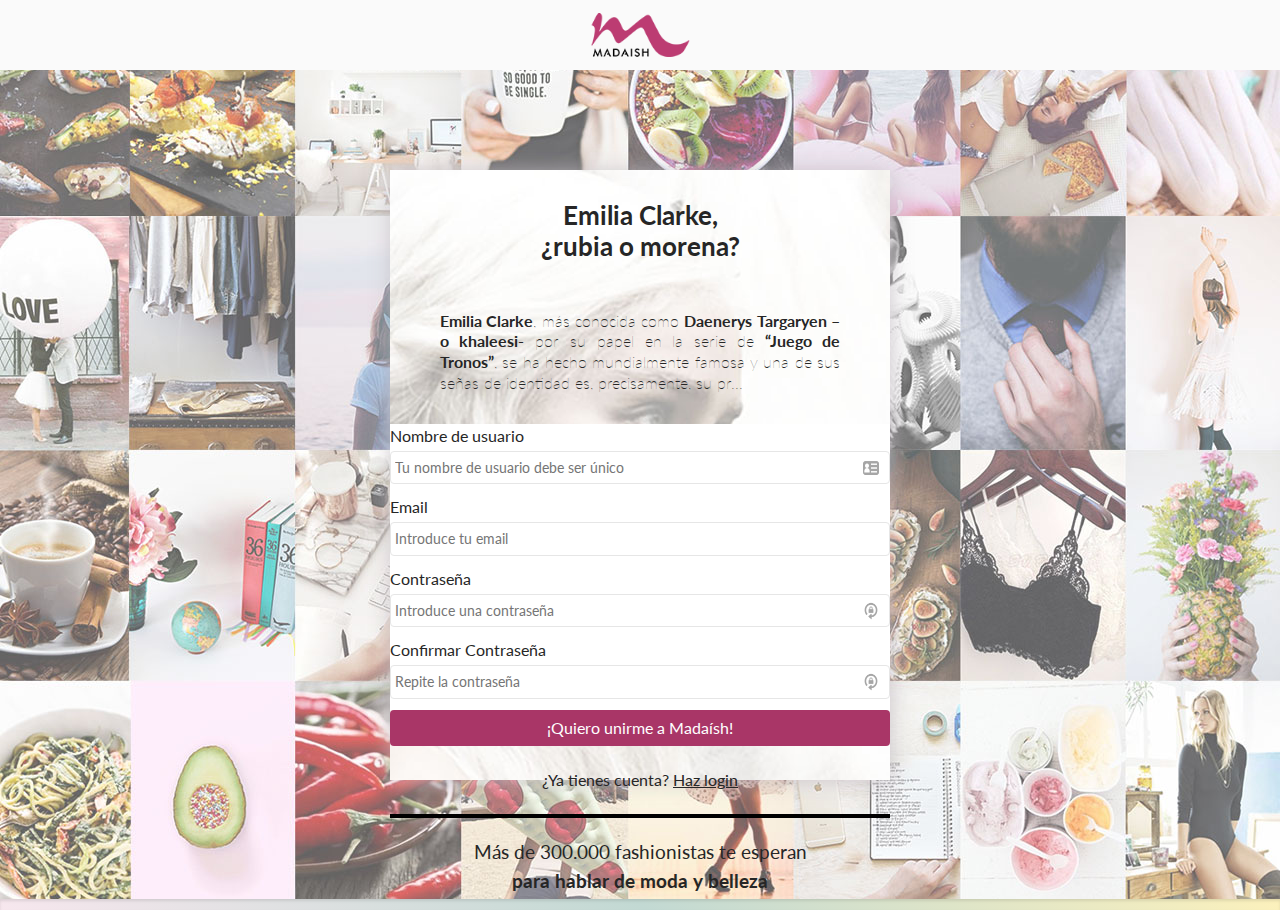
==== landing-emilia-clark-test/index.html @ 2077acd9 "maquetación-registrar" ====
<!DOCTYPE html>
<html>
<head>
<link rel="stylesheet" href="css/style.css">
<link rel="stylesheet" href="../style.css">
<meta name="viewport" content="width=device-width, initial-scale=1.0">	
<link href='https://fonts.googleapis.com/css?family=Lato:400,700' rel='stylesheet' type='text/css'>
<meta charset="utf-8">

<title>Landing Madaish</title>


</head>

<body>

	<header class="cabecera ">

			<img src="img/logo_madaish.png" alt="">

	</header>

	


		

	
	<article class="bloquepost">
			

			<h1 class="title_post title_post_h1">Emilia Clarke,
			<br>¿rubia o morena?</h1>

			<p class="subtitle_post font-normal"><strong>Emilia Clarke</strong>, más conocida como <strong>Daenerys Targaryen –o khaleesi-</strong> por su papel en la serie de <strong>“Juego de Tronos”</strong>, se ha hecho mundialmente famosa y una de sus señas de identidad es, precisamente, su pr...</p>
			
			<form action="/cuenta/register" method="POST" novalidate="novalidate">
    <input id="ReturnUrl" name="ReturnUrl" type="hidden" value="">
    <input id="From" name="From" type="hidden" value="">
    <div class="form-group nopadding">
        <label for="UserName">Nombre de usuario</label>
        <span class="field-validation-valid" data-valmsg-for="UserName" data-valmsg-replace="true"></span>
        <input class="form-control" data-val="true" data-val-maxlength="The field Nombre de usuario must be a string or array type with a maximum length of '15'." data-val-maxlength-max="15" data-val-minlength="The field Nombre de usuario must be a string or array type with a minimum length of '4'." data-val-minlength-min="4" data-val-regex="No se permiten caracteres especiales" data-val-regex-pattern="[A-Za-z0-9 ]+" data-val-remote="Ese nombre de usuario ya existe" data-val-remote-additionalfields="*.UserName" data-val-remote-url="/cuenta/validateusernameunique" data-val-required="Obligatorio" id="UserName" name="UserName" placeholder="Tu nombre de usuario debe ser único" type="text" value="" style="background-image: url(&quot;[data-uri]&quot;); background-attachment: scroll; background-size: 16px 18px; background-position: 98% 50%; background-repeat: no-repeat;">
    </div>

    <div class="form-group nopadding">
        <label for="Email">Email</label>
        <span class="field-validation-valid" data-valmsg-for="Email" data-valmsg-replace="true"></span>
        <input class="form-control" data-val="true" data-val-email="Email incorrecto" data-val-maxlength="The field Email must be a string or array type with a maximum length of '128'." data-val-maxlength-max="128" data-val-remote="Ese email ya existe" data-val-remote-additionalfields="*.Email" data-val-remote-url="/cuenta/validateemailunique" data-val-required="Obligatorio" id="Email" name="Email" placeholder="Introduce tu email" type="text" value="">
    </div>

    <div class="form-group nopadding">
        <label for="Password">Contraseña</label>
        <span class="field-validation-valid" data-valmsg-for="Password" data-valmsg-replace="true"></span>
        <input class="form-control" data-val="true" data-val-length="Mínimo 6 caracteres" data-val-length-max="100" data-val-length-min="6" data-val-required="Obligatorio" id="Password" name="Password" placeholder="Introduce una contraseña" type="password" style="background-image: url(&quot;[data-uri]&quot;); background-attachment: scroll; background-size: 16px 18px; background-position: 98% 50%; background-repeat: no-repeat;">
    </div>

    <div class="form-group nopadding">
        <label for="ConfirmPassword">Confirmar Contraseña</label>
        <span class="field-validation-valid" data-valmsg-for="ConfirmPassword" data-valmsg-replace="true"></span>
        <input class="form-control" data-val="true" data-val-equalto="Las contraseñas no coinciden" data-val-equalto-other="*.Password" id="ConfirmPassword" name="ConfirmPassword" placeholder="Repite la contraseña" type="password" style="background-image: url(&quot;[data-uri]&quot;); background-attachment: scroll; background-size: 16px 18px; background-position: 98% 50%; background-repeat: no-repeat;">
    </div>

    <div class="submit align-right margin-bottom">
        <input type="submit" class="btn btn--primary btn--full j-gevent" value="¡Quiero unirme a Madaísh!" data-cat="Register" data-act="Submit" data-lab="Regular">
    </div>
    <div class="align-center">
        <div class="align-center">
            ¿Ya tienes cuenta? <a href="/cuenta/login">Haz login</a>
        </div>
    </div>
</form>
			


			
			
		
			<div class="cta">
			
			<p>Más de 300.000 fashionistas te esperan
			<br> <strong> para hablar de moda y belleza</strong> </p>
			
			</div>

	</article>

			

								
</body>
---- landing-emilia-clark-test/css/style.css ----
@charset "UTF-8";
/*------------------------------------*\
 

 *
 */



.cabecera:after {
    content: "";
    width: 100%;
    height: 11px;
    position: absolute;
    bottom: -10px;
    left: 0;
    background: #f7e7ee;
    background: -webkit-linear-gradient(48deg, #f7e7ee 0%, #c2d9d3 50%, #fcf1bc 100%);
    background: linear-gradient(42deg, #f7e7ee 0%, #c2d9d3 50%, #fcf1bc 100%);
    box-shadow: inset 0 2px 3px 0 rgba(0, 0, 0, 0.1);
  }


.cabecera {

  background-color: #fafafa;
  text-align: center;
    padding-top:10px;
    padding-bottom: 10px;
}





.cabecera img {
  max-width: 60px;
}



.margin-botton-login{
  margin-bottom: 15px;
}



.bloquepost {

  margin:0;
  height: 460px;
  background-image: url(../img/imgpost.jpg);
  background-repeat: no-repeat;
  display: block;
}



.title_post {
  padding:15px;
  font-size: 1.6rem;
  line-height: 1.2;
  font-weight: bold;
  text-align: center;
}



.subtitle_post {
  padding-left: 4%;
  padding-right: 4%;
  margin-bottom: 35px;
  font-size: 1rem;
  line-height: 1.3;
  font-weight:lighter;
  text-align: justify;
}



.cta {
  padding-left: 2%;
  padding-right: 2%;
  text-align: center;
  display:block;
  border-top:4px solid black;

}



.bloquefooter{
  width: 100%;
  height: 50px;
  display: block;
  clear: both;
  background-color: black;
  position:fixed;
}



.max-width-register{
  width: 250px;
}



@media screen and (min-width: 620px){

html {
  background-image: url(../img/fondo.jpg)!important;
}

.cabecera img {
max-width: 100px;
}



.cabecera {
    padding-top:10px;
    padding-bottom: 10px;
}

.bloquepost {
  margin-left: auto;
  margin-right: auto;
  background-image: url(../img/imgpost-x.jpg);
-webkit-box-shadow: 0.5px 0.5px 20px 0px rgba(194,186,194,0.79);
-moz-box-shadow: 0.5px 0.5px 20px 0px rgba(194,186,194,0.79);
box-shadow: 0.5px 0.5px 20px 0px rgba(194,186,194,0.79);
max-width: 500px;
height: 610px;
display:block;
margin-top:100px;

}

 .btn-register-facebook{

  width: 250px; 
  text-align: center;


}
.subtitle_post {
  padding-left: 10%;
  padding-right: 10%;
  margin-bottom: 30px;
  font-size: 0.9rem;
  line-height: 1.3;
  font-weight:lighter;
  text-align: justify;
}

.title_post_h1 {
  padding: 30px;
}

.cta p {
  padding-top: 20px;
  font-size: 1.2em;

}

.max-width-register {
  width: 300px;
}


.margin-botton-login{
  margin-bottom: 50px;
}
}
---- style.css ----
/* Minification failed. Returning unminified contents.
(4028,16): run-time error CSS1030: Expected identifier, found ' '
(4028,17): run-time error CSS1031: Expected selector, found '0'
(4028,17): run-time error CSS1025: Expected comma or open brace, found '0'
(4029,17): run-time error CSS1030: Expected identifier, found ' '
(4029,18): run-time error CSS1031: Expected selector, found '0'
(4029,18): run-time error CSS1025: Expected comma or open brace, found '0'
 */
@charset "UTF-8";
/*------------------------------------*    $STYLE
\*------------------------------------*/
/**
 * Aquí incluímos todos los módulos (archivos .scss) que se van
 * a compilar en el CSS definitivo: /css/style.css.
 */
/**
* Librerías
**/
/*------------------------------------*    $SETTINGS
\*------------------------------------*/
/*------------------------------------*    $OBJETOS Y ABSTRACCIONES
\*------------------------------------*/
/**
 * Qué objetos y abstracciones vamos a usar? (true: se usa, false: no se usa)
 */
/**
 *
 * Definimos y configuramos las variables CSS que vamos a utilizar
 *
 */
/*------------------------------------*    $BREAKPOINTS
\*------------------------------------*/
/**
 * "Start with the small screen first, then expand until it looks like shit. Time to insert a breakpoint!"
 * Lo usamos con el mixin respond-to($breakpoint):

.text {
  color: pink;
  @include respond-to(medium) {
    color: maroon;
  }
}
 *
 */
/*------------------------------------*    $Z-INDEX
\*------------------------------------*/
/**
 * Podemos controlar los z-index con variables más reconocibles.
 * Para usarlo, implementamos la función z($layers):
 .element {
  z-index: z(goku);
 }
 *
 */
/*------------------------------------*    $COLORES-SOCIALES
\*------------------------------------*/
/* Colores sociales -> son los colores corporativos, pero cambiadlos
 * si hace falta. (también podéis añadir más)  ///////////////////////
 */
/**
 * Colores para las secciones de la web.
 */
/*
 * Las variables de tamaño las definimos en un MAP, puedes añadir, quitar o cambiarlas.
 * Vienen dadas en REM. Esto creará una clase con el mismo nombre de la variable:

  .x-small { font-size: .8rem}

 * También podemos asignar tamaños con un función llamada fs:

    .selector { font-size: fs(x-small);}

 *
 */
/*------------------------------------*    $DIR
\*------------------------------------*/
/**
 * Con agregar esta variable a las imágenes declaradas en CSS apañamos:
 */
/*
  * Igual para las fuentes
  */
/*
 *   src:url('/Content/fonts/icomoon.eot');
 *   src:url('/Content/fonts/icomoon.eot?#iefix') format('embedded-opentype'),
 *   url('/Content/fonts/icomoon.woff') format('woff'),
 *   url('/Content/fonts/icomoon.ttf') format('truetype'),
 *   url('/Content/fonts/icomoon.svg#icomoon') format('svg');
*/
/*------------------------------------*    $LAYOUT
\*------------------------------------*/
/**
 * Definimos elementos constantes del layout
 */
/*------------------------------------*    $grid
\*------------------------------------*/
/*------------------------------------*    $FONT-FACE
\*------------------------------------*/
/**
 * Definimos las fuentes a utilizar:
 * $basefont para todos los textos inline
 * $altfont para textos alternativos, como citas, intro, etc...
 * $codefont para código
 */
/*------------------------------------*    $TAMAÑOS
\*------------------------------------*/
/**
 * Definimos los tamaños de fuentes:

 */
/*------------------------------------*    $COLORS
\*------------------------------------*/
/**
 * Brand stuff
 */
/**
 * Escala de grises
 * A veces no queremos que el negro sea "negro" o el blanco "blanco", puedes cambiarlos.
 */
/*------------------------------------*    $TEXTURAS
\*------------------------------------*/
/**
 * Definimos Colores y elementos de popups, mensajes de alerta, etc...
 */
/*------------------------------------*    $MIXINS
\*------------------------------------*/
/*
* Fácil de usar: las variables a usar están en settings.scss y son:

    'small'  : 48em,
    'medium' : 56.25em,
    'large'  : 68.75em,

* Y el uso va como sigue:

.foo {
  color: red;
  @include respond-to('small') {
    color: blue;
  }
}
*/
/**
  * Centrar y dar un ancho máximo igual a $pagemaxwidth.
  */
.max-width {
  margin-left: auto;
  margin-right: auto;
  max-width: 1200px;
  width: 100%;
  
}

/*------------------------------------*    $FUNCIONES
\*------------------------------------*/
/*
 * Función para controlar el index

 	.selector { z-index: z(goku);}

 * compila:

	.selector { z-index: 9001;}

 * Puedes ver las variables en el MAP en settings.scss
 */
/*
 * Función para mantener el tamaño de fuente consistente

 .selector { font-size: fs(x-small);}

 * Puedes ver en settings.scss las variables que se utilizan.
 */
/*------------------------------------*    $PLACEHOLDERS
\*------------------------------------*/
/**
  * The ghost, nudged to maintain perfect centering
  */
/**
  * Escondemos el texto solo VISUALMENTE
  */
/**
  * Escondemos el texto de VISUALMENTE y SCREENREADERS
  */
/**
  * Escondemos pero mantenemos layout.
  */
/**
  * Visualmente escondido, pero se puede detectar con teclado (focus).
  */
.visuallyhidden.focusable:active,
.visuallyhidden.focusable:focus {
  position: static;
  clip: auto;
  height: auto;
  width: auto;
  margin: 0;
  overflow: visible;
}

/**
  * Clear floats.
  * http://bit.ly/1e3YaBH
  */
.step-actions:after, .article__footer:after, .news__header:after, .admin__block:after, .form-group:after, .userdata:after, .userdata__text:after, .fashionist-header:after {
  content: "";
  display: table;
  clear: both;
}

/**
* Bases
**/
/*------------------------------------*    $CONTENIDO
\*------------------------------------*/
/**
 * Contenido..................... Esto que lees

 * Variables..................... Configuramos todas las variables del framework

 * Mixins........................ Mixins de SASS

 * Helpers....................... Clases de ayuda

 * Reset......................... Reinicio de valores CSS

 * Fuentes....................... Fuentes que vamos a importar

 * Links......................... Formas y estilos de los links

 * Tablas........................ Estilos de las tablas

 * Botones....................... Estilos de Botones, skins y variantes

 * Elementos..................... Elementos varios como Imagen, HR, etc...

 * Tipografía.................... Encabezados, small, párrafos, listas, etc...

 * Navegación.................... Una navegación, por si quieres usar esta y no la tuya propia

 * Formularios................... Estilos de todos los elementos de formularios y sus variantes

 * Sitio......................... Aquí escribes tus estilos para la web se vea como tú quieres ;)

 * Paginación.................... Estilos básicos para las paginaciones

 * Texturas...................... Badges, cajas y wells

 * Breakpoints................... Importamos breakpoints basados en las variables @bp$

 * Patron........................ Estilos para la guía de patrones
 */
/*------------------------------------*    $RESET
\*------------------------------------*/
html, body, div, span, object, iframe, h1, h2, h3, h4, h5, h6, p, blockquote, pre, abbr, address, cite, code, del, dfn, em, img, ins, kbd, q, samp, small, strong, sub, sup, var, b, i, dl, dt, dd, ol, ul, li, fieldset, form, label, legend, table, caption, tbody, tfoot, thead, tr, th, td, article, aside, figure, footer, header, main, menu, nav, section, time, mark, audio, video {
  margin: 0;
  padding: 0;
  border: 0;
  outline: 0;
  font-size: 100%;
  vertical-align: baseline;
  background: transparent;
}

article,
aside,
details,
figcaption,
figure,
footer,
header,
main,
menu,
nav,
section,
summary {
  display: block;
}




*,
*::before,
*::after {
  -webkit-box-sizing: border-box;
  -moz-box-sizing: border-box;
  -ms-box-sizing: border-box;
  -o-box-sizing: border-box;
  box-sizing: border-box;
}

img {
  max-width: 100%;
  border-width: 0;
  vertical-align: middle;
  -ms-interpolation-mode: bicubic;
  height: auto;
  width: 100%;
}

/**
* Selectores de elemento: un super "normalize":
**/
/*------------------------------------*    $ELEMENTOS-FIGURE
\*------------------------------------*/
/*------------------------------------*    $FORMULARIOS
\*------------------------------------*/
form {
  margin: 0 0 22px 0;
}

form fieldset {
  margin-bottom: 1.5em;
  padding: 0;
  border-width: 0;
}

form legend {
  display: block;
  width: 100%;
  margin-bottom: 3em;
  padding: 0;
  color: #262626;
  border: 0;
  border-bottom: 1px solid #e6e6e6;
  white-space: normal;
}

form legend small {
  font-size: 0.68rem;
  color: #e6e6e6;
}

form p {
  margin-bottom: 0.75em;
}

form ul {
  list-style-type: none;
  margin: 0 0 1.5em 0;
  padding: 0;
}

form br {
  display: none;
}

label,
input,
button,
select,
textarea {
  font-size: 0.68rem;
  border-radius: 4px;
  vertical-align: baseline;
  margin-bottom: 11px;
}

@media screen and (min-width: 42em) {
  label,
  input,
  button,
  select,
  textarea {
    font-size: 1rem;
  }
}

*::-webkit-input-placeholder,
*:-moz-placeholder,
*::-moz-placeholder,
*:-ms-input-placeholder {
  font-size: 0.68rem;
}

@media screen and (min-width: 42em) {
  *::-webkit-input-placeholder,
  *:-moz-placeholder,
  *::-moz-placeholder,
  *:-ms-input-placeholder {
    font-size: 1rem;
  }
}

input,
button,
select,
textarea {
  font-family: Lato, Helvetica, "Roboto Slab", "Droid Serif", "Segoe UI Bold", sans-serif;
  font-size: 14px;
  -webkit-box-sizing: border-box;
  -moz-box-sizing: border-box;
  -ms-box-sizing: border-box;
  box-sizing: border-box;
}

label, .label {
  display: inline-block;
  margin-bottom: 0.1875em;
  color: #262626;
  cursor: pointer;
}

label input,
label textarea,
label select, .label input,
.label textarea,
.label select {
  display: block;
}

input,
textarea,
select {
  display: inline-block;
  width: 100%;
  padding: 0 4px;
  background-color: white;
  border: 1px solid #e6e6e6;
  color: #262626;
  line-height: 2.25em;
  outline: none;
  -webkit-appearance: none;
  -moz-appearance: none;
  appearance: none;
}

input:hover,
textarea:hover,
select:hover {
  border-color: gray;
}

.input--mini {
  width: 60px;
}

.input--small {
  width: 90px;
}

.input--medium {
  width: 200px;
}

input[type="image"],
input[type="checkbox"],
input[type="radio"] {
  width: 22px;
  height: 22px;
  padding: 0;
  margin: 3px 0;
  line-height: normal;
  cursor: pointer;
  border: 0 \9;
  background-color: white;
}

input[type="image"]:checked,
input[type="checkbox"]:checked,
input[type="radio"]:checked {
  background-color: #A93667;
  border-color: white;
  border-width: 2px;
  box-shadow: 0 0 0 1px #A93667;
  width: 20px;
  height: 20px;
}

input[type="checkbox"],
input[type="radio"] {
  display: inline-block;
  padding: 0;
}

input[type="image"] {
  border: 0;
  -webkit-box-shadow: none;
  box-shadow: none;
}

input[type="file"] {
  width: auto;
  padding: initial;
  line-height: initial;
  border: initial;
  background-color: transparent;
  background-color: initial;
  -webkit-box-shadow: none;
  box-shadow: none;
}

input[type="button"],
input[type="reset"],
input[type="submit"] {
  width: auto;
  height: auto;
  cursor: pointer;
  margin-bottom: 0 !important;
  -webkit-appearance: none;
  -moz-appearance: none;
  appearance: none;
}

select,
input[type="file"] {
  height: 28px;
  *margin-top: 4px;
  line-height: 28px;
}

select {
  background-color: white;
  font-size: 0.85rem;
}

select[multiple],
select[size] {
  height: auto;
}

textarea {
  resize: vertical;
  overflow: auto;
  height: auto;
  overflow: auto;
  vertical-align: top;
}

input[type="hidden"] {
  display: none;
}

input[disabled],
select[disabled],
textarea[disabled],
input[readonly],
select[readonly],
textarea[readonly] {
  -webkit-opacity: 0.5;
  -moz-opacity: 0.5;
  opacity: 0.5;
  cursor: not-allowed;
}

input:focus,
textarea:focus {
  border-color: #A93667, 40%;
  outline: 0;
  outline: thin dotted \9;
}

input[type="file"]:focus,
input[type="radio"]:focus,
select:focus {
  -webkit-box-shadow: none;
  box-shadow: none;
}

.form-inline {
  display: -webkit-box;
  display: -webkit-flex;
  display: -moz-flex;
  display: -ms-flexbox;
  display: flex;
  margin-bottom: 0;
  -webkit-box-align: center;
  -ms-flex-align: center;
  -webkit-align-items: center;
  -moz-align-items: center;
  align-items: center;
}

.form-inline input[type="text"] {
  width: 100%;
  margin-right: 11px;
}

.form-inline label {
  display: none;
  width: 200px;
  margin-right: 11px;
}

@media screen and (min-width: 42em) {
  .form-inline label {
    display: inline-block;
  }
}

.form-inline input[type="submit"], .form-inline .btn, .form-inline .btn--follow, .form-inline button {
  width: 180px;
  margin-right: 11px;
}

.form-inline.newsletter {
  display: none;
}

@media screen and (min-width: 42em) {
  .form-inline.newsletter {
    display: -webkit-box;
    display: -webkit-flex;
    display: -moz-flex;
    display: -ms-flexbox;
    display: flex;
  }
}

.form-inline input,
.form-inline textarea,
.form-inline select {
  display: inline-block;
  margin-bottom: 0;
  vertical-align: baseline;
}

input[type="checkbox"],
input[type="radio"] {
  margin-right: 11px;
}

.date-part, .time-part {
  margin-bottom: 11px;
}

.date-part input, .date-part select, .time-part input, .time-part select {
  width: 80px;
  margin: 0 5.5px;
}

.date-part small, .time-part small {
  display: inline-block;
  width: 40px;
}

.checkbox {
  vertical-align: top;
}

.checkbox input[type="checkbox"] {
  vertical-align: top;
}

/**
* Validamos los formularios que son "required":
* http://coolvillage.es/ayuda-al-usuario-a-rellenar-formularios-con-css/
*/
input:required:focus:invalid {
  background-color: #fef2e7;
  border: 1px solid #fce4cf;
}

input:required:focus:valid {
  background-color: white;
  border: 1px solid #87d873;
}

/*------------------------------------*    $IMÁGENES
\*------------------------------------*/
/*------------------------------------*    $LINKS
\*------------------------------------*/
a {
  text-decoration: underline;
  color: #262626;
}

a:visited {
  color: #262626;
}

a:hover {
  text-decoration: underline;
}

a:focus {
  outline: thin dotted;
  color: #822a4f;
}

a:hover,
a:active {
  outline: 0;
}

/*------------------------------------*    $TIPOGRAFÍA
\*------------------------------------*/
h1,
h2,
h3,
h4,
h5,
h6 {
  margin: 0;
  font-family: inherit;
  font-weight: 300;
  color: inherit;
  text-rendering: optimizelegibility;
}

h1.altheader,
h2.altheader,
h3.altheader,
h4.altheader,
h5.altheader,
h6.altheader {
  color: gray;
  text-transform: uppercase;
}

h1 small,
h2 small,
h3 small,
h6 small {
  font-weight: normal;
  display: block;
  color: gray;
}

h1, .h1 {
  margin-bottom: 0;
  font-size: 1rem;
  line-height: 1.2;
  font-weight: bold;
}

@media screen and (min-width: 42em) {
  h1, .h1 {
    font-size: 1.8rem;
    font-weight: normal;
    margin-bottom: 0.75em;
  }
}

h2, .h2 {
  margin-bottom: 0;
  font-size: 1rem;
  line-height: 1.2;
  font-weight: bold;
}

@media screen and (min-width: 42em) {
  h2, .h2 {
    font-size: 1.2rem;
    font-weight: normal;
    margin-bottom: 0.75em;
  }
}

h3, .h3 {
  margin-bottom: 0;
  font-size: 1rem;
  line-height: 1.3;
  font-weight: bold;
}

@media screen and (min-width: 42em) {
  h3, .h3 {
    font-size: 1.6rem;
    font-weight: normal;
    margin-bottom: 0.75em;
  }
}

h4, .h4 {
  margin-bottom: 0;
  font-size: 1rem;
  line-height: 1.25;
  font-weight: bold;
}

@media screen and (min-width: 42em) {
  h4, .h4 {
    font-size: 1.4rem;
    font-weight: normal;
    margin-bottom: 0.75em;
  }
}

h5, .h5 {
  margin-bottom: 0;
  font-size: 1rem;
  line-height: 1;
  font-weight: bold;
}

@media screen and (min-width: 42em) {
  h5, .h5 {
    font-size: 1.2rem;
    font-weight: normal;
    margin-bottom: 0.75em;
  }
}

h6, .h6 {
  margin-bottom: 0;
  font-size: 1rem;
  line-height: 1;
  font-weight: bold;
}

@media screen and (min-width: 42em) {
  h6, .h6 {
    font-size: 1rem;
    font-weight: normal;
    margin-bottom: 0.75em;
  }
}

.bordered-header {
  border-bottom: 3px solid #ebebeb;
  text-align: center;
}

p,
ol,
ul,
dl,
address {
  margin-bottom: 1.5em;
  line-height: 1.5em;
}

small {
  font-size: 0.68rem;
  color: gray;
}

ul,
ol {
  margin: 0 0 1.5em 0;
  padding: 0 0 0 22px;
}

li ul,
li ol {
  margin: 0;
}

blockquote {
  margin: 0 0 1.5em 0;
  padding-left: 22px;
  border-left: 2px solid #ebebeb;
  font-family: Georgia, Times, "Times New Roman";
  font-style: normal;
}

blockquote p {
  font-size: 1.5rem;
  color: gray;
  font-style: italic;
}

q {
  quotes: none;
  font-style: italic;
}

blockquote p::before,
blockquote p::after,
q:before,
q:after {
  content: "";
}

cite {
  font-style: normal;
}

dl,
dd {
  margin-bottom: 1.5em;
}

dt {
  font-weight: bold;
}

.dl-horizontal dt {
  float: left;
  clear: left;
  width: 20.25%;
  text-align: right;
}

.dl-horizontal dd {
  margin-left: 22.78%;
}

abbr[title] {
  border-bottom: 1px dotted #ebebeb;
  cursor: help;
}

b, strong {
  font-weight: bold;
}

dfn {
  font-style: italic;
}

ins {
  background-color: white;
  color: #262626;
  text-decoration: none;
}

mark {
  background-color: yellow;
  color: #262626;
}

pre,
code,
kbd,
samp {
  font-family: "Courier New", monospace;
  font-size: 0.85rem;
  line-height: 1.5em;
}

pre {
  white-space: pre;
  white-space: pre-wrap;
  word-wrap: break-word;
}

sub,
sup {
  position: relative;
  font-size: 0.68rem;
  line-height: 0;
  vertical-align: 1.5em;
}

sup {
  top: -.5em;
}

sub {
  bottom: -.25em;
}

hr {
  clear: both;
  display: block;
  margin: 1em 0;
  padding: 0;
  height: 1px;
  border: 0;
  border-top: 1px solid #ebebeb;
}

time {
  font-size: 0.68rem;
}

/*
 * Creamos clases para cada uno de los tamaños de fuentes. Se pueden ver en Settings.
 * Son los nombres de las varables con el prefijo font-
 * Por ejemplo:

        .font-x-small {
            font-size: .8rem;
        }


 */
.font-x-small {
  font-size: 0.68rem;
}

.font-small {
  font-size: 0.85rem;
}

.font-normal {
  font-size: 1rem;
}

.font-big {
  font-size: 1.5rem;
}

.font-huge {
  font-size: 2rem;
}

.font-extreme {
  font-size: 3rem;
}

/**
* Layout del sitio
**/
/*------------------------------------*    $SITIO
\*------------------------------------*/
@-webkit-viewport {
  width: device-width;
}

@-moz-viewport {
  width: device-width;
}

@-ms-viewport {
  width: device-width;
}

@-o-viewport {
  width: device-width;
}

@viewport {
  width: device-width;
}

html {
  background: #fafafa;
  font-size: 100%;
  -webkit-overflow-scrolling: touch;
  -webkit-tap-highlight-color: transparent;
  -webkit-text-size-adjust: 100%;
  -ms-text-size-adjust: 100%;
  min-height: 100%;
  height: 100%;
}

body {
  margin: 0;
  padding: 0;
  width: 100%;
  background-color: transparent;
  font-family: Lato, Helvetica, "Roboto Slab", "Droid Serif", "Segoe UI Bold", sans-serif;
  line-height: 1.5em;
  color: #262626;
  min-height: 100%;
  height: 100%;
}

/**
* A partir de aquí es donde debes escribir los estilos de posicionamiento
* y detalles que forman tu web. Disfruta!
*/
.wrapper {
  min-height: 100%;
  /* equal to footer height */
  margin-bottom: -250px;
  padding-bottom: 22px;
}

.wrapper:after {
  content: "";
  display: block;
  height: 250px;
}

.main {
  margin-left: auto;
  margin-right: auto;
  max-width: 1200px;
  width: 100%;
}

.section {
  background-color: white;
  width: 100%;
  margin-bottom: 1.5em;
  padding: 22px;
}

@media screen and (min-width: 42em) {
  .section {
    padding: 44px 198px;
  }
}

.aside {
  background-color: white;
  padding: 22px;
}

.step-actions {
  width: 100%;
  text-align: right;
}

.restricted-layout .article {
  min-height: 300px;
}

/*------------------------------------*    $FOOTER
\*------------------------------------*/
/**
*
*/
.footer-main {
  width: 100%;
  height: 250px;
}

.footer__items {
  width: 100%;
  margin: 0 0 22px;
  padding: 0;
}

@media screen and (min-width: 42em) {
  .footer__items {
    display: table;
    margin: 0 auto 22px;
    table-layout: fixed;
  }
}

.footer__items .nav__item {
  display: inline-block;
  width: 100%;
}

@media screen and (min-width: 42em) {
  .footer__items .nav__item {
    padding: 0 22px;
    display: table-cell;
    width: auto;
  }
}

.footer-main__blackzone {
  width: 100%;
  padding-left: calc((100% - 1200px) / 2);
  padding-right: calc((100% - 1200px) / 2);
  display: -webkit-box;
  display: -webkit-flex;
  display: -moz-flex;
  display: -ms-flexbox;
  display: flex;
  -webkit-flex-wrap: wrap;
  -moz-flex-wrap: wrap;
  -ms-flex-wrap: wrap;
  flex-wrap: wrap;
  background-color: black;
  color: white;
  padding-top: 22px;
  padding-bottom: 22px;
}

.footer-main__blackzone .form-inline {
  -webkit-box-flex: 1;
  -webkit-flex: 1 1 50%;
  -moz-box-flex: 1;
  -moz-flex: 1 1 50%;
  -ms-flex: 1 1 50%;
  flex: 1 1 50%;
}

.footer-main__blackzone .form-inline label {
  color: white;
}

.mailchimp-message {
  width: 50%;
}

.footer-main__blackzone__social {
  width: 100%;
  text-align: center;
}

@media screen and (min-width: 42em) {
  .footer-main__blackzone__social {
    width: 50%;
    text-align: right;
  }
}

.footer-main__blackzone__social .social-icons {
  color: white;
}

.footer-main__blackzone__social .social-icons:visited {
  color: white;
}

.footer-main__whitezone {
  background-color: white;
  width: 100%;
  padding-left: calc((100% - 1200px) / 2);
  padding-right: calc((100% - 1200px) / 2);
  padding-bottom: 80px;
}

@media screen and (min-width: 42em) {
  .footer-main__whitezone {
    padding-bottom: 0;
  }
}

@media screen and (min-width: 42em) {
  .footer-main__buttoms {
    display: table;
    table-layout: fixed;
    width: 100%;
    margin-bottom: 22px;
  }
}

.footer-main__buttoms__item {
  display: block;
  text-align: center;
  margin-bottom: 22px;
}

@media screen and (min-width: 42em) {
  .footer-main__buttoms__item {
    display: table-cell;
    padding: 0 22px;
  }
}

.footer-main__buttoms__item .btn, .footer-main__buttoms__item .btn--follow {
  display: block;
  max-width: 200px;
  margin: 0 auto;
}

/*------------------------------------*    $HEADER
\*------------------------------------*/
.header {
  display: -webkit-box;
  display: -webkit-flex;
  display: -moz-flex;
  display: -ms-flexbox;
  display: flex;
  border-bottom: 1px solid #ebebeb;
  box-shadow: 2px 0 3px 3px rgba(0, 0, 0, 0.1);
  background-color: white;
  position: fixed;
  bottom: 0;
  left: 0;
  right: 0;
  z-index: 8000;
}

@media screen and (min-width: 42em) {
  .header {
    position: relative;
    bottom: auto;
    left: auto;
    right: auto;
    margin-bottom: 22px;
  }
}

.header:after {
  content: "";
  width: 100%;
  height: 11px;
  position: absolute;
  bottom: -10px;
  left: 0;
  background: #f7e7ee;
  background: -webkit-linear-gradient(48deg, #f7e7ee 0%, #c2d9d3 50%, #fcf1bc 100%);
  background: linear-gradient(42deg, #f7e7ee 0%, #c2d9d3 50%, #fcf1bc 100%);
  box-shadow: inset 0 2px 3px 0 rgba(0, 0, 0, 0.1);
}

.header__logo {
  display: -webkit-box;
  display: -webkit-flex;
  display: -moz-flex;
  display: -ms-flexbox;
  display: flex;
  -webkit-flex-basis: 100%;
  -moz-flex-basis: 100%;
  -ms-flex-preferred-size: 100%;
  flex-basis: 100%;
  -webkit-box-align: center;
  -ms-flex-align: center;
  -webkit-align-items: center;
  -moz-align-items: center;
  align-items: center;
  padding-left: 11px;
}

.header__logo img {
  width: 160px;
}

@media screen and (min-width: 29em) {
  .header__logo img {
    width: 85px;
  }
}

@media screen and (min-width: 42em) {
  .header__logo img {
    width: 100%;
  }
}

.header__userzone {
  width: 1524px;
  display: -webkit-box;
  display: -webkit-flex;
  display: -moz-flex;
  display: -ms-flexbox;
  display: flex;
  -webkit-box-pack: end;
  -ms-flex-pack: end;
  -webkit-justify-content: flex-end;
  -moz-justify-content: flex-end;
  justify-content: flex-end;
}

@media screen and (min-width: 29em) {
  .header__userzone {
    -webkit-flex-wrap: wrap;
    -moz-flex-wrap: wrap;
    -ms-flex-wrap: wrap;
    flex-wrap: wrap;
    -webkit-box-pack: start;
    -ms-flex-pack: start;
    -webkit-justify-content: flex-start;
    -moz-justify-content: flex-start;
    justify-content: flex-start;
  }
}

.header__social {
  display: -webkit-box;
  display: -webkit-flex;
  display: -moz-flex;
  display: -ms-flexbox;
  display: flex;
  -webkit-box-align: center;
  -ms-flex-align: center;
  -webkit-align-items: center;
  -moz-align-items: center;
  align-items: center;
  -webkit-flex-basis: 100%;
  -moz-flex-basis: 100%;
  -ms-flex-preferred-size: 100%;
  flex-basis: 100%;
  -webkit-box-pack: end;
  -ms-flex-pack: end;
  -webkit-justify-content: flex-end;
  -moz-justify-content: flex-end;
  justify-content: flex-end;
  padding-right: 11px;
}

@media screen and (min-width: 29em) {
  .header__social {
    -webkit-box-pack: flex-star;
    -ms-flex-pack: flex-star;
    -webkit-justify-content: flex-star;
    -moz-justify-content: flex-star;
    justify-content: flex-star;
  }
}

.header__actions {
  padding: 11px 50px 11px 11px;
  min-width: 190px;
  text-align: right;
}

@media screen and (min-width: 42em) {
  .header__actions {
    padding: 11px;
    min-width: 220px;
  }
  .header__actions .btn, .header__actions .btn--follow {
    padding-left: 1em;
    padding-right: 1em;
  }
  .header__actions .btn.logout, .header__actions .logout.btn--follow {
    padding-left: 0.2em !important;
    padding-right: 0.2em !important;
  }
}

.header__actions__avatar {
  display: inline-block;
  width: 42px;
  max-width: 42px;
  padding-left: 0 !important;
  padding-right: 0 !important;
}

.header__actions__avatar img {
  width: 35px;
}

@media screen and (min-width: 42em) {
  .header__actions__avatar {
    width: 35px;
    max-width: 35px;
  }
  .header__actions__avatar img {
    width: 36px;
  }
}

.header__search {
  display: none;
  margin-bottom: 0;
}

@media screen and (min-width: 42em) {
  .header__search {
    display: block;
    -webkit-flex-basis: 100%;
    -moz-flex-basis: 100%;
    -ms-flex-preferred-size: 100%;
    flex-basis: 100%;
    padding: 11px;
    border-left: 1px solid #ebebeb;
    border-right: 1px solid #ebebeb;
  }
  .header__search input {
    margin-bottom: 0;
  }
}

.topbar {
  width: 100%;
  padding-top: 22px;
  text-align: center;
  margin-bottom: 5px;
}

.topbar h1 {
  font-size: 1.5rem;
}

@media screen and (min-width: 42em) {
  .topbar {
    margin-top: -22px;
  }
}

.hometag {
  position: relative;
  display: inline-block;
  font-size: 0.85rem;
  text-decoration: none;
  text-align: center;
  color: #A93667;
  width: 90px;
  line-height: 1;
}

.hometag:hover {
  text-decoration: none;
}

.hometag:visited {
  color: white;
}

.hometag:before {
  font-size: 2em;
  display: block;
  margin: 0 auto 0.5em;
  width: 2em;
  line-height: 2em;
  border-radius: 100%;
  font-family: icomoon;
}

@media screen and (min-width: 42em) {
  .hometag {
    line-height: 3em;
    margin: 0 2em;
    padding-left: 3em;
    padding-right: 1em;
    text-align: left;
    border-radius: 4px;
    width: auto;
  }
  .hometag:before {
    position: absolute;
    top: -0.2em;
    left: -1em;
    font-size: 2em;
    display: inline-block;
    text-align: center;
  }
}

.hometag.hometag--admin {
  line-height: 3em;
  margin: 0 2em;
  padding-left: 3em;
  padding-right: 1em;
  text-align: left;
  border-radius: 4px;
  width: auto;
}

.hometag.hometag--admin:before {
  position: absolute;
  top: -0.2em;
  left: -1em;
  font-size: 2em;
  display: inline-block;
  text-align: center;
}

.hometag.hometag--admin.hometag--video {
  background-color: #f6ecc8;
  color: white;
}

.hometag.hometag--admin.hometag--video:visited {
  color: white;
}

.hometag.hometag--admin.hometag--looks {
  background-color: #e2c8d4;
  color: white;
}

.hometag.hometag--admin.hometag--looks:visited {
  color: white;
}

.hometag.hometag--admin.hometag--post {
  background-color: #d97690;
  color: white;
}

.hometag.hometag--admin.hometag--post:visited {
  color: white;
}

.hometag--video:before {
  content: "\e906";
  box-shadow: 0 0 0 3px #faf4de, 0 0 0 3px #f2e4b2;
}

@media screen and (min-width: 42em) {
  .hometag--video {
    background-color: #efdd9c;
  }
}

.hometag--looks:before {
  content: "\e909";
  box-shadow: 0 0 0 3px #ebd9e1;
}

@media screen and (min-width: 42em) {
  .hometag--looks {
    background-color: #d0a7ba;
  }
}

.hometag--post:before {
  content: "\e907";
  box-shadow: 0 0 0 3px #df8aa0;
}

@media screen and (min-width: 42em) {
  .hometag--post {
    background-color: #ce4e70;
  }
}

/*------------------------------------*    $NAVEGACIÓN
\*------------------------------------*/
/**
*
* La semántica va como sigue:

    <input type="checkbox" class="checkbox__hack" id="checkbox__hack">
    <label for="checkbox__hack" class="checkbox-hack__label"></label>
    <!-- OMG NO SEMANTIC HTML, well, it help us to avoid JS in the menu slide in mobile -->

    <nav class="nav">
        <ul class="nav__list">
            <li><a href="">item</a></li>
            <li><a href="">item</a></li>
            <li><a href="">item</a></li>
            <li><a href="">item</a></li>
            <li><a href="">item</a></li>
        </ul>
    </nav>

* Y no te olvides de modificar las variables en el archivo de variables ($nav-**)
*/
.nav {
  position: fixed;
  bottom: 12px;
  right: 11px;
  z-index: 8000;
  width: 40px;
  height: 35px;
  color: white;
  overflow: hidden;
  cursor: pointer;
  background-color: #A93667;
  /**
     * Place a hamburger (don’t hate the player, hate the game...) icon
     * over the top of our nav element.
     */
}

.nav:after {
  content: "\e616";
  font-family: Icomoon;
  color: white;
  font-size: 22px;
  width: 1em;
  line-height: 1;
  text-align: center;
  position: absolute;
  top: 50%;
  left: 50%;
  margin-top: -11px;
  margin-left: -11px;
}

@media screen and (min-width: 42em) {
  .nav {
    position: relative;
    bottom: auto;
    right: auto;
    overflow: visible;
    width: 100%;
    height: auto;
    cursor: auto;
    background-color: transparent;
    margin-bottom: 2px;
  }
  .nav::after {
    content: "";
  }
}

.nav__list {
  list-style: none;
  margin: 0;
  padding: 0;
  position: absolute;
  bottom: 53px;
  right: 0;
  background-color: #A93667;
  width: 200px;
  z-index: -1;
}

@media screen and (min-width: 42em) {
  .nav__list {
    display: table;
    position: relative;
    bottom: auto;
    right: auto;
    width: 100%;
    height: auto;
    background-color: transparent;
    padding-bottom: 0;
  }
}

.nav__item {
  border-bottom: 1px solid #fafafa;
}

.nav__item a {
  display: block;
  padding-left: 22px;
  text-transform: uppercase;
  text-decoration: none;
  line-height: 2;
  font-size: 1rem;
  background-color: white;
  color: #262626;
}

.nav__item a:hover {
  text-decoration: none;
}

@media screen and (min-width: 42em) {
  .nav__item {
    display: table-cell;
    border-bottom: none;
    border-left: 1px solid #ebebeb;
    border-top: 1px solid #ebebeb;
    text-align: center;
  }
  .nav__item a {
    padding-left: 0;
  }
}

.nav__item.selected {
  background-color: #df99b7;
  border-left: 3px solid #A93667;
}

@media screen and (min-width: 42em) {
  .nav__item.selected {
    background-color: transparent;
    border-bottom: 3px solid #A93667;
    border-left: 1px solid #ebebeb;
  }
}

.logout {
  display: none !important;
}

@media screen and (min-width: 42em) {
  .logout {
    display: inline-block !important;
  }
}

.checkbox__hack {
  display: none !important;
  /*
         * Quitamos el overflow:hidden para que se muestre el menú cuando
       * el checkbox está :checked
         * Eso es todo, un overflow. Con eso mostramos u ocultamos el menú.
         * (Eso y el content del after para que sea una X y no la hamburguesa)
         */
}

.checkbox__hack:checked ~ .nav {
  overflow: visible;
}

.checkbox__hack:checked ~ .nav::after {
  content: "\e610";
  left: 50%;
}

.checkbox-hack__label {
  position: fixed;
  bottom: 11px;
  right: 11px;
  width: 40px;
  height: 35px;
  color: white;
  overflow: hidden;
  cursor: pointer;
  margin: 0;
  z-index: 9001;
}

@media screen and (min-width: 42em) {
  .checkbox-hack__label {
    display: none;
  }
}

/*------------------------------------*    $ARTICLES
\*------------------------------------*/
/**
* Bloques con elementos, deben tener la siguiente estructura
* para que sean igual que los que salen en la home:

		<article class="article">

    		<h2 class="article__header category-video">grid__item-4</h2>

    		<img src="../img/scarlett.jpg" alt="" class="article__pic">

    		<figure class="article__figure">
    			<img src="../img/testavatar.jpg" alt="">
    			<figcaption>
    				Ocupa una 4ta parte: <code>item-4</code
    			</figcaption>
    		</figure>

    		<footer class="article__footer">
    			Call to action
    		</footer>

    	</article>

**/
.article {
  background-color: white;
  position: relative;
  z-index: 1;
  margin-bottom: 22px;
  box-shadow: 0 0 1px rgba(0, 0, 0, 0.2);
}

.article--transparent {
  background-color: rgba(255, 255, 255, 0.95);
}

.article--look {
  padding: 0 40px 22px;
}

.article__header {
  background-color: white;
  color: #A93667;
  padding: 5.5px;
}

.article__header a {
  color: #262626;
  text-decoration: none;
  font-weight: bold;
  font-size: 0.85rem;
}

.article__avatar {
  display: inline-block;
  float: left;
  max-width: 60%;
  overflow: hidden;
}

.article__avatar img {
  width: 30px;
}

.article__follow {
  display: inline-block;
  float: right;
  padding-left: 5.5px;
  padding-bottom: 5.5px;
}

.article__follow input {
  border: 0;
  padding: 0;
  line-height: 1.5;
}

.article--post .article__avatar {
  float: none;
  overflow: visible;
  width: 100%;
  max-width: 100%;
}

.article__bottom {
  position: absolute;
  bottom: -1px;
  left: 0;
  right: 0;
  background-color: rgba(255, 255, 255, 0.9);
  padding: 5.5px 5.5px 0;
  font-size: 0.85rem;
}

.article__bottom p {
  line-height: 1;
  margin-bottom: 5.5px;
  white-space: nowrap;
  overflow: hidden;
  padding-bottom: 3px;
}

.article__lookhead {
  background-color: rgba(255, 255, 255, 0.9);
  font-size: 0.85rem;
}

.article__lookhead .article__footer {
  border-top: none;
}

.article__lookhead p {
  line-height: 1;
  margin-bottom: 5.5px;
  white-space: nowrap;
  overflow: hidden;
  padding-bottom: 3px;
}

.article--fashionists:nth-of-type(odd) {
  margin-right: 10px;
}

.article--fashionists .article__bottom {
  padding-top: 0;
}

.article--fashionists .article__pic__container {
  text-align: center;
}

.article__footer {
  border-top: 1px solid #e6e6e6;
  padding: 1px 0;
}

.article__footer__fashionists {
  border-top: none;
}

.article__counts {
  width: 32%;
  display: inline-block;
  border-left: 1px solid #e6e6e6;
  text-align: center;
}

.article__counts:first-child {
  border-left: none;
}

.article__like {
  float: left;
  padding-right: 5.5px;
  border-right: 1px solid #e6e6e6;
}

.article__category {
  float: right;
  padding-left: 5.5px;
  border-left: 1px solid #e6e6e6;
  text-align: right;
}

.badge-category {
  display: inline-block;
  padding: 0 5px;
  line-height: 1.5;
  text-decoration: none;
  text-transform: uppercase;
  font-size: 0.68rem;
}

.badge-category a, .badge-category a:visited {
  text-decoration: none;
}

.article__pic__container {
  background-size: cover;
  display: block;
  width: 100%;
  background-repeat: no-repeat;
}

aside .article__pic__container {
  height: 181px;
  background-position: center;
}

.article__pic {
  margin-bottom: 5.5px;
}

.article__figure {
  display: table;
  margin-bottom: 5.5px;
  height: 44px;
  width: 100%;
}

.article__figure .article__figure__imagelink {
  display: inline-block;
  vertical-align: top;
  width: 44px;
  margin-bottom: 0;
  height: 44px;
  overflow: hidden;
}

@media screen and (min-width: 29em) {
  .article__figure .article__figure__imagelink {
    width: 44px;
  }
}

.article__figure .article__figure__imagelink img {
  width: 44px;
}

.article__figcaption {
  display: table-cell;
  position: relative;
  vertical-align: top;
  color: #262626;
  font-style: normal;
  padding: 0 5.5px 0;
  line-height: 1;
  margin-bottom: 5.5px;
  width: 100%;
}

@media screen and (min-width: 29em) {
  .article__figcaption {
    font-size: 0.85rem;
  }
}

.article__figcaption a {
  text-decoration: none;
}

.article__description {
  overflow: hidden;
  position: relative;
  padding-right: 1em;
  max-height: 28px;
}

.article__price {
  line-height: 2;
  width: 100%;
  text-align: right;
  color: red;
  font-size: 0.85rem;
  font-weight: bold;
}

.article__price--oldprice {
  color: black;
  text-decoration: line-through;
  margin-right: 1em;
}

.article__categories {
  padding-left: 2px;
}

.article__tags {
  margin-bottom: 5.5px;
}

.grid__item-2 .article__footer {
  width: 100%;
  float: right;
}

@media screen and (min-width: 29em) {
  .grid__item-2 .article__footer {
    width: calc(50% - 22px * 1px);
  }
}

/* Debe llevar esta clase cuando es un video
		 * y el resto igual que el article normal
		 */
.article--video {
  position: relative;
}

.article--video .article__pic__container {
  position: relative;
}

.article--video .article__pic__container > img {
  -webkit-filter: sepia(1) hue-rotate(200deg) grayscale(0.4);
  filter: sepia(1) hue-rotate(200deg) grayscale(0.4);
}

.article--video .article__pic__container:after {
  content: "";
  position: absolute;
  top: 50%;
  left: 50%;
  -webkit-transform: translate(-50%, -60%);
  -moz-transform: translate(-50%, -60%);
  -ms-transform: translate(-50%, -60%);
  -o-transform: translate(-50%, -60%);
  transform: translate(-50%, -60%);
  display: block;
  width: 100px;
  height: 100px;
  border-radius: 100%;
  border: 5px solid white;
  background-color: #A93667;
  -webkit-opacity: 0.5;
  -moz-opacity: 0.5;
  opacity: 0.5;
}

.article--video .article__pic__container:before {
  content: "";
  position: absolute;
  top: 50%;
  left: 50%;
  -webkit-transform: translate(-40%, -75%);
  -moz-transform: translate(-40%, -75%);
  -ms-transform: translate(-40%, -75%);
  -o-transform: translate(-40%, -75%);
  transform: translate(-40%, -75%);
  width: 0;
  height: 0;
  border-top: 20px solid transparent;
  border-bottom: 20px solid transparent;
  border-left: 30px solid white;
  z-index: 9001;
}

/* Tenemos el article para los productos.
		 * Diferente ya que es más simple, su estructura
		 * es como sigue:

		 	<article class="article article--product">
	    		<img src="../img/scarlett.jpg" alt="" class="article__pic">

	    		<footer class="article__footer">
	    			Call to action
	    		</footer>
	    	</article>
		 */
.article--product {
  background-color: #c2d9d3;
  padding: 5.5px;
}

.article--product .article__figcaption {
  background-color: white;
  color: #262626;
  text-transform: lowercase;
  width: 100%;
  display: block;
}

.article--product .article__figcaption a {
  display: none;
}

.article--product .article__pic__container {
  background-color: white;
  margin-bottom: 5.5px;
  height: 273px;
}

.article--product .article__pic__container img {
  max-width: 215px;
}

.article--product .article__footer {
  width: auto;
}

.article--product .article__footer .btn, .article--product .article__footer .btn--follow {
  border-radius: 0;
  line-height: 1.5;
  background-color: black;
}

.article__fashionist .article__figcaption {
  line-height: 1.5;
  font-size: 1rem;
  height: 40px;
}

.article--product--madaish {
  background-color: #ebc0d2;
}

.article--product--madaish:before {
  content: "Recomendación Madaísh";
  position: absolute;
  top: 205px;
  left: 0;
  right: 0;
  text-align: center;
  font-size: 0.68rem;
  color: white;
  background-color: #ebc0d2;
  line-height: 1.5;
}

.article__status {
  position: absolute;
  top: 46px;
  right: 11px;
  background-color: #A93667;
  color: white;
  padding: 2px 5px;
  text-transform: uppercase;
  font-size: 0.68rem;
  box-shadow: 1px -1px solid rgba(0, 0, 0, 0.3);
  z-index: 8000;
}

.article__status--public {
  background-color: #87d873;
  border-bottom: 1px solid #4bb332;
  border-left: 1px solid #4bb332;
}

.article__status--draft {
  background-color: #fafafa;
  color: #A93667;
}

.article-mobile-bg {
  position: absolute;
  top: 0;
  left: 0;
  right: 0;
  bottom: 0;
  z-index: -1;
}

@media screen and (min-width: 42em) {
  .article-mobile-bg {
    top: 120px;
  }
}

@media screen and (min-width: 49em) {
  .article-mobile-bg {
    display: none;
  }
}

.weeklook .article__pic__container img {
  width: 278px;
}

/*------------------------------------*    $NEWS
\*------------------------------------*/
/* Layout for the news section, we don't include the sidebar since it depends on the grid.
 */
.news {
  background-color: white;
  padding: 22px;
}

@media screen and (min-width: 29em) {
  .news__img {
    float: left;
    max-width: 100px;
    margin-right: 22px;
    margin-bottom: 5.5px;
  }
}

.news__header {
  width: 100%;
}

@media screen and (min-width: 29em) {
  .news__header {
    width: calc(100% - 130px);
    display: inline-block;
    margin-bottom: 1.5em;
  }
  .news__header.news__header--video {
    width: 100%;
    float: none;
  }
}

.news__header__top {
  margin-bottom: 0.75em;
}

@media screen and (min-width: 49em) {
  .news__header__title {
    margin-bottom: 0.75em;
  }
}

.news__content {
  margin-bottom: 22px;
}

.news__content img {
  display: block;
  margin: 22px auto;
  border: 10px solid #fafafa;
}

@media screen and (min-width: 42em) {
  .news__content img {
    width: auto;
    max-width: 500px;
  }
}

.news__footer {
  padding-top: 11px;
  border-top: 1px solid #e6e6e6;
}

/*------------------------------------*    $ADMINAREA
\*------------------------------------*/
.admin__block, .form-group {
  background-color: white;
  padding: 0 22px;
}

@media screen and (min-width: 42em) {
  .header__admin {
    display: block;
    position: fixed;
    width: 200px;
    left: 0;
    bottom: 0;
    top: 0;
    background-color: white;
    margin-bottom: 0;
    -webkit-flex-wrap: wrap;
    -moz-flex-wrap: wrap;
    -ms-flex-wrap: wrap;
    flex-wrap: wrap;
    -webkit-box-pack: start;
    -ms-flex-pack: start;
    -webkit-justify-content: flex-start;
    -moz-justify-content: flex-start;
    justify-content: flex-start;
  }
  .header__admin .header__logo {
    -webkit-box-align: start;
    -ms-flex-align: start;
    -webkit-align-items: flex-start;
    -moz-align-items: flex-start;
    align-items: flex-start;
  }
  .header__admin .header__userzone {
    width: 100%;
    -webkit-box-align: start;
    -ms-flex-align: start;
    -webkit-align-items: flex-start;
    -moz-align-items: flex-start;
    align-items: flex-start;
  }
  .header__admin .header__userzone .header__social {
    display: block;
  }
  .header__admin .header__userzone .header__social .header__actions {
    min-width: auto;
  }
  .header__admin .nav_list {
    display: block;
  }
  .header__admin .nav__item {
    display: block;
    border-left: none;
    border-right: none;
    border-top: none;
    border-bottom: 1px solid #e6e6e6;
    text-align: right;
  }
  .header__admin .nav__item a {
    padding-right: 1em;
    font-size: 0.85rem;
    line-height: 3;
  }
  .header__admin .header__search {
    border-left: none;
    border-right: none;
  }
}

.admin__wrapper .checkbox-hack__label {
  bottom: 5px;
  right: 5px;
}

.admin__wrapper .hometag--video {
  color: #a4861b;
}

.admin__wrapper .hometag--looks {
  color: #703b53;
}

.admin__wrapper .hometag--post {
  color: #3f111d;
}

.nav__item--logo {
  padding: 11px 11px 11px 33px;
}

.admin__container {
  padding: 0 0 60px 0;
}

@media screen and (min-width: 42em) {
  .admin__container {
    padding: 60px 0 0 222px;
  }
}

.admin--home {
  display: -webkit-box;
  display: -webkit-flex;
  display: -moz-flex;
  display: -ms-flexbox;
  display: flex;
  -webkit-flex-wrap: wrap;
  -moz-flex-wrap: wrap;
  -ms-flex-wrap: wrap;
  flex-wrap: wrap;
}

.admin--home > div {
  height: 30vh;
  width: 100%;
  display: -webkit-box;
  display: -webkit-flex;
  display: -moz-flex;
  display: -ms-flexbox;
  display: flex;
  -webkit-box-align: center;
  -ms-flex-align: center;
  -webkit-align-items: center;
  -moz-align-items: center;
  align-items: center;
  -webkit-box-pack: center;
  -ms-flex-pack: center;
  -webkit-justify-content: center;
  -moz-justify-content: center;
  justify-content: center;
}

@media screen and (min-width: 42em) {
  .admin--home {
    -webkit-flex-wrap: no-wrap;
    -moz-flex-wrap: no-wrap;
    -ms-flex-wrap: no-wrap;
    flex-wrap: no-wrap;
    -webkit-box-align: stretch;
    -ms-flex-align: stretch;
    -webkit-align-items: stretch;
    -moz-align-items: stretch;
    align-items: stretch;
    height: 100vh;
    margin-left: -22px;
    margin-top: -60px;
  }
  .admin--home > div {
    height: auto;
    width: 33.333%;
  }
}

.admin--home--video {
  background-color: #fdfbf4;
}

.admin--home--looks {
  background-color: #f4e9ee;
}

.admin--home--post {
  background-color: #e49eb0;
}

.admin-lookwrapper {
  margin-left: auto;
  margin-right: auto;
  max-width: 600px;
  width: 100%;
}

/**
* Abstracciones y objetos
**/
/*------------------------------------*    $BOTONES
\*------------------------------------*/
/*
 * Definimos los botones y sus variantes
 */
/**
 * .btn es la clase principal para definir un botón
 */
.btn, .btn--follow, a.btn--follow {
  display: inline-block;
  line-height: 2.25em;
  color: white;
  text-align: center;
  vertical-align: middle;
  font-size: 1rem;
  white-space: nowrap;
  background-color: #a93667;
  border: none;
  cursor: pointer;
  margin: 0;
  padding-top: 0;
  padding-bottom: 0;
  padding-right: 1em;
  padding-left: 1em;
  border-radius: 4px;
  text-decoration: none;
  -webkit-transition: all 0.5s ease;
  -moz-transition: all 0.5s ease;
  -ms-transition: all 0.5s ease;
  -o-transition: all 0.5s ease;
  transition: all 0.5s ease;
  /**
 	* Nadie quiere un botón con texto subrayado cuando
 	* hacemos hover.
 	*/
}

.btn:hover, .btn--follow:hover {
  text-decoration: none;
}

.btn:active,
.btn--follow:active,
.btn:focus, .btn--follow:focus {
  outline: none;
}

.btn:visited, .btn--follow:visited {
  color: white;
}

/*------------------------------------*    $BOTONES-VARIANTES
\*------------------------------------*/
/**
 * Variantes de los botones: color para dar sensaciones.
 *
 */
/**
* Botón no disponible
*/
.btn--disabled {
  -webkit-opacity: 0.5;
  -moz-opacity: 0.5;
  opacity: 0.5;
  cursor: default;
}

/**
* Botón principal
*/
.btn--primary {
  background-color: #A93667;
  color: white;
}

.btn--primary:hover {
  color: white;
}

.btn--primary:visited {
  color: white;
}

/**
* Botón transparente
*/
.btn--clear {
  background-color: transparent;
  color: #262626;
}

.btn--clear:visited {
  color: #262626;
}

/**
* Botón con borde
*/
.btn--outline {
  background-color: transparent;
  color: #A93667;
  box-shadow: inset 0 0 0px 1px #A93667;
}

.btn--outline:visited {
  color: #A93667;
}

.btn--outline:hover {
  color: #c64c80;
}

.btn--outline.selected {
  background-color: #A93667;
  color: white;
}

/**
* Botón de Error
*/
.btn--error {
  background-color: #da4f49;
  color: #c72f29;
}

.btn--error:hover {
  color: #c72f29;
}

.btn--error:visited {
  color: #c72f29;
}

/**
* Botón de Info
*/
.btn--info {
  background-color: #10c5ce;
  color: white;
}

.btn--info:visited {
  color: white;
}

/**
* Botón de Call to action
*/
.btn--cta {
  background-color: #10c5ce;
}

.btn--cta:hover {
  background-color: #0c989f;
}

.btn--cta:visited {
  color: white;
}

/**
* Botón de OK
*/
.btn--success {
  background-color: #87d873;
  color: #65cd4b;
}

.btn--success:hover {
  color: #65cd4b;
}

.btn--success:visited {
  color: #65cd4b;
}

/**
* Botón de follow
*/
.btn--follow, a.btn--follow {
  line-height: 1.5;
  font-weight: normal;
  background-color: #10c5ce;
  color: white;
  font-size: 0.85rem;
}

.btn--follow:hover, a.btn--follow:hover {
  color: white;
}

.btn--follow:visited, a.btn--follow:visited {
  color: white;
}

.btn--follow:before, a.btn--follow:before {
  content: "\e90b";
  font-family: icomoon;
}

.btn--follow.btn--unfollow, a.btn--follow.btn--unfollow {
  background-color: #0c989f;
}

.btn--success {
  background-color: #87d873;
  color: #65cd4b;
}

.btn--success:hover {
  color: #65cd4b;
}

.btn--success:visited {
  color: #65cd4b;
}

/**
* Botón de advertencia
*/
.btn--warning {
  background-color: #c94948;
}

.btn--warning:hover {
  background-color: #ab3433;
}

.btn--icon {
  padding: 0;
  width: 2.25em;
}

.btn--action {
  padding: 5px;
  line-height: 1.5;
  font-size: 0.85rem;
  position: relative;
  box-shadow: 0 0 1px 0px rgba(0, 0, 0, 0.5);
  margin-right: .5em;
}

.btn--action .icontext {
  display: none;
}

@media screen and (min-width: 42em) {
  .btn--action {
    padding: 5px 10px 5px 35px;
  }
  .btn--action .icontext {
    display: inline;
  }
}

@media screen and (min-width: 42em) {
  .btn--action [class^="icon-"], .btn--action [class*=" icon-"] {
    position: absolute;
    top: 50%;
    left: 10px;
    -webkit-transform: translate(0, -50%);
    -moz-transform: translate(0, -50%);
    -ms-transform: translate(0, -50%);
    -o-transform: translate(0, -50%);
    transform: translate(0, -50%);
    line-height: 1;
  }
  .btn--action [class^="icon-"]:before, .btn--action [class*=" icon-"]:before {
    font-size: 1.5em;
  }
}

.btn--load {
  text-decoration: none;
  font-size: 0.85rem;
  color: #A93667;
  line-height: 2;
  text-align: center;
  margin-left: auto;
  margin-right: auto;
  max-width: 1200px;
  width: 100%;
  border-top: 1px solid #e6e6e6;
  border-bottom: 1px solid #e6e6e6;
  display: block;
  margin-bottom: 22px;
  cursor: pointer;
}

.btn--load:hover {
  text-decoration: none;
}

/**
* Botón 100% contenedor
*/
.btn--footer {
  display: block;
  line-height: 2.5;
  text-align: right;
  background-color: black;
  color: white;
  position: relative;
}

.btn--footer [class^="icon-"], .btn--footer [class*=" icon-"] {
  position: absolute;
  top: 50%;
  left: 5px;
  -webkit-transform: translate(0, -50%);
  -moz-transform: translate(0, -50%);
  -ms-transform: translate(0, -50%);
  -o-transform: translate(0, -50%);
  transform: translate(0, -50%);
}

.btn--footer:hover {
  color: white;
}

.btn--block {
  display: block;
  margin: 0 auto;
  width: 100% !important;
}

.btn--banner {
  font-size: 1rem;
  display: inline-block;
  width: 100%;
  text-align: right;
  padding-top: 1em;
  padding-bottom: 1em;
  padding-left: 3em;
  padding-right: .5em;
  text-decoration: none;
  text-transform: uppercase;
  line-height: 1;
  background-color: #f1d3e0;
  position: relative;
  color: white;
  margin-bottom: 5.5px;
}

.btn--banner:before {
  font-size: 2.5em !important;
  position: absolute;
  left: 0;
  top: 50%;
  -webkit-transform: translate(0, -50%);
  -moz-transform: translate(0, -50%);
  -ms-transform: translate(0, -50%);
  -o-transform: translate(0, -50%);
  transform: translate(0, -50%);
}

.btn--banner:hover {
  box-shadow: 0 0 3px rgba(0, 0, 0, 0.2);
  text-decoration: none;
}

@media screen and (min-width: 42em) {
  .btn--banner {
    padding-left: 4em;
    padding-top: 1.5em;
    padding-bottom: 1.5em;
    padding-right: .5em;
    font-size: 1.5rem;
  }
  .btn--banner:before {
    left: .5em;
  }
}

.btn--banner small {
  display: block;
  color: inherit;
  margin-top: 5px;
  font-size: 1rem;
}

.btn--submit {
  width: 100% !important;
  line-height: 3;
  margin-bottom: 11px;
}

@media screen and (min-width: 29em) {
  .btn--submit {
    width: auto !important;
    line-height: 2.25em;
  }
}

.btn--inactive,
.btn--inactive:hover,
.btn--inactive:active,
.btn--inactive:focus {
  -webkit-opacity: 0.5;
  -moz-opacity: 0.5;
  opacity: 0.5;
  cursor: default;
}

.btn--full {
  width: 100% !important;
}

/*------------------------------------*    $BOTONES-TAMAÑOS
\*------------------------------------*/
/**
 * Variantes de los botones por tamaño.
 *
 */
.btn--mini {
  padding-right: 0.5em;
  padding-left: 0.5em;
  line-height: 1.5;
  font-size: 0.68rem;
}

.btn--small {
  padding-right: 1.5em;
  padding-left: 1.5em;
  line-height: 2;
  font-size: 0.85rem;
}

.btn--big {
  padding-right: 3em;
  padding-left: 3em;
  font-size: 0.85rem;
}

.btn--large {
  padding-right: 4em;
  padding-left: 4em;
  line-height: 3;
  font-size: 2rem;
}

/*------------------------------------*    $BOTONES-GRUPOS
\*------------------------------------*/
/**
 * Con esta clase podemos agrupar los botones
 * en grupos horizontales.
 *
 */
.btn--group {
  display: table;
  width: 100%;
  table-layout: fixed;
  caption-side: bottom;
}

.btn--group .btn, .btn--group .btn--follow {
  display: table-cell;
}

.btn--group > span {
  display: table-caption !important;
  line-height: 1.5 !important;
  font-size: 0.85rem !important;
}

/*------------------------------------*    $BOTONES-REGISTRO
\*------------------------------------*/
/**
 * Con esta clase podemos agrupar los botones
 * en grupos horizontales.
 *
 */
.btn-register-facebook {
  color: #090e1c;
  background-color: #3b59b6;
  min-width: 130px;
  margin-bottom: 11px;
  margin-left: 1em;
  margin-right: 1em;
  font-size: 1rem;
  border-radius: 4px;
  padding-left: 0;
}

.btn-register-facebook:after {
  content: "Log in with facebook";
  color: white;
  padding-left: 1em;
  font-size: 1em;
  float: right;
}

.btn-register-facebook:before {
  color: white;
  font-family: icomoon;
  width: 2em;
  float: left;
  box-shadow: 1px 0 0 0 #5a76ca;
}

.btn-register-twitter {
  color: #0b426c;
  background-color: #55acee;
  min-width: 130px;
  margin-bottom: 11px;
  margin-left: 1em;
  margin-right: 1em;
  font-size: 1rem;
  border-radius: 4px;
  padding-left: 0;
}

.btn-register-twitter:after {
  content: "Log in with twitter";
  color: white;
  padding-left: 1em;
  font-size: 1em;
  float: right;
}

.btn-register-twitter:before {
  color: white;
  font-family: icomoon;
  width: 2em;
  float: left;
  box-shadow: 1px 0 0 0 #83c3f3;
}

.btn-register__twitter--hide .btn-register-twitter {
  display: none;
}

/*------------------------------------*    $FUENTES
\*------------------------------------*/
/*
 * We need a random number to avoid cache problems.
 */
@font-face {
  font-family: 'icomoon';
  src: url("/Content/fonts/icomoon.eot?v=7367");
  src: url("/Content/fonts/icomoon.eot?v=7367#iefix") format("embedded-opentype"), url("/Content/fonts/icomoon.woff?v=7367") format("woff"), url("/Content/fonts/icomoon.ttf?v=7367") format("truetype"), url("/Content/fonts/icomoon.svgv=7367#icomoon") format("svg");
  font-weight: normal;
  font-style: normal;
}

[class^="icon-"]:before, [class*=" icon-"]:before {
  font-family: 'icomoon';
  speak: none;
  font-style: normal;
  font-weight: normal;
  font-variant: normal;
  text-transform: none;
  /* Better Font Rendering =========== */
  -webkit-font-smoothing: antialiased;
  -moz-osx-font-smoothing: grayscale;
}

.icon-action-unfollow:before {
  content: "\e90a";
}

.icon-action-follow:before {
  content: "\e90b";
}

.icon-btn-document:before {
  content: "\e623";
}

.icon-btn-photo:before {
  content: "\e624";
}

.icon-btn-video:before {
  content: "\e625";
}

.icon-action-cart:before {
  content: "\e600";
}

.icon-action-clock:before {
  content: "\e601";
}

.icon-action-delete:before {
  content: "\e602";
}

.icon-action-play:before {
  content: "\e603";
}

.icon-action-search:before {
  content: "\e604";
}

.icon-action-share:before {
  content: "\e605";
}

.icon-action-view:before {
  content: "\e606";
}

.icon-editor-attachfile:before {
  content: "\e607";
}

.icon-editor-edit:before {
  content: "\e608";
}

.icon-editor-insertphoto:before {
  content: "\e609";
}

.icon-editor-publish:before {
  content: "\e60a";
}

.icon-image-crop:before {
  content: "\e60b";
}

.icon-navigation-chaevronleftfinish:before {
  content: "\e60c";
}

.icon-navigation-chaevronleftfirst:before {
  content: "\e60d";
}

.icon-navigation-chaevronleft:before {
  content: "\e60e";
}

.icon-navigation-chaevronright:before {
  content: "\e60f";
}

.icon-navigation-close:before {
  content: "\e610";
}

.icon-navigation-dropdown:before {
  content: "\e611";
}

.icon-navigation-dropup:before {
  content: "\e612";
}

.icon-navigation-expandless:before {
  content: "\e613";
}

.icon-navigation-expandmore:before {
  content: "\e614";
}

.icon-navigation-less:before {
  content: "\e615";
}

.icon-navigation-menu:before {
  content: "\e616";
}

.icon-navigation-plus:before {
  content: "\e617";
}

.icon-social-behance:before {
  content: "\e618";
}

.icon-social-codepen:before {
  content: "\e619";
}

.icon-social-dislike:before {
  content: "\e61a";
}

.icon-social-facebook:before, .btn-register-facebook:before, .share__social-facebook:before {
  content: "\e61b";
}

.icon-social-github:before {
  content: "\e61c";
}

.icon-social-google:before, .share__social-google:before {
  content: "\e61d";
}

.icon-social-instagram:before, .share__social-instagram:before {
  content: "\e61e";
}

.icon-social-like:before {
  content: "\e61f";
}

.icon-social-pinterest:before, .share__social-pinterest:before {
  content: "\e620";
}

.icon-social-twitter:before, .btn-register-twitter:before, .share__social-twitter:before {
  content: "\e621";
}

.icon-social-youtube:before, .share__social-youtube:before {
  content: "\e622";
}

.icon-action-text-01:before {
  content: "\e902";
}

.icon-navigation-plus-02-01:before {
  content: "\e903";
}

.icon-social-madaish:before {
  content: "\e904";
}

.icon-social-fashionist:before {
  content: "\e905";
}

.icon-action-video:before {
  content: "\e906";
}

.icon-action-text:before {
  content: "\e907";
}

.icon-action-search_02:before {
  content: "\e908";
}

.icon-action-look:before {
  content: "\e909";
}

.icon-social-star:before {
  content: "\e900";
}

.icon-social-win:before {
  content: "\e901";
}

.icon-switch:before {
  content: "\e626";
}

/*------------------------------------*    $grid
\*------------------------------------*/
/* Este es el grid para los artículos. Hemos pensado hacer varias grids,
 * de esta manera tenemos un mejor control sobre todos los módulos.
 */
.grid {
  display: -webkit-box;
  display: -webkit-flex;
  display: -moz-flex;
  display: -ms-flexbox;
  display: flex;
  -webkit-flex-wrap: wrap;
  -moz-flex-wrap: wrap;
  -ms-flex-wrap: wrap;
  flex-wrap: wrap;
}

@media screen and (min-width: 42em) {
  .grid {
    -webkit-box-pack: start;
    -ms-flex-pack: start;
    -webkit-justify-content: flex-start;
    -moz-justify-content: flex-start;
    justify-content: flex-start;
  }
}

@media screen and (min-width: 49em) {
  .grid {
    padding-left: 11px;
  }
}

.grid__item-1 {
  display: inline-block;
  vertical-align: top;
  -webkit-box-flex: 0;
  -webkit-flex: 0 0 100%;
  -moz-box-flex: 0;
  -moz-flex: 0 0 100%;
  -ms-flex: 0 0 100%;
  flex: 0 0 100%;
}

@media screen and (min-width: 29em) {
  .grid__item-1 {
    -webkit-box-flex: 0;
    -webkit-flex: 0 0 49%;
    -moz-box-flex: 0;
    -moz-flex: 0 0 49%;
    -ms-flex: 0 0 49%;
    flex: 0 0 49%;
  }
  .grid__item-1:nth-of-type(odd) {
    margin-right: 10px;
  }
}

@media screen and (min-width: 42em) {
  .grid__item-1 {
    -webkit-box-flex: 0;
    -webkit-flex: 0 0 49%;
    -moz-box-flex: 0;
    -moz-flex: 0 0 49%;
    -ms-flex: 0 0 49%;
    flex: 0 0 49%;
  }
  .grid__item-1.article--horizontal {
    -webkit-box-flex: 0;
    -webkit-flex: 0 0 100%;
    -moz-box-flex: 0;
    -moz-flex: 0 0 100%;
    -ms-flex: 0 0 100%;
    flex: 0 0 100%;
  }
}

@media screen and (min-width: 49em) {
  .grid__item-1 {
    -webkit-box-flex: 0;
    -webkit-flex: 0 0 calc(((100% * 1) / 12) - 22px);
    -moz-box-flex: 0;
    -moz-flex: 0 0 calc(((100% * 1) / 12) - 22px);
    -ms-flex: 0 0 calc(((100% * 1) / 12) - 22px);
    flex: 0 0 calc(((100% * 1) / 12) - 22px);
    margin-right: 22px;
  }
  .grid__item-1:nth-of-type(odd) {
    margin-right: 10px;
  }
  .grid__item-1:nth-child(+4n+0) {
    margin-right: 0;
  }
}

.grid__item-2 {
  display: inline-block;
  vertical-align: top;
  -webkit-box-flex: 0;
  -webkit-flex: 0 0 100%;
  -moz-box-flex: 0;
  -moz-flex: 0 0 100%;
  -ms-flex: 0 0 100%;
  flex: 0 0 100%;
}

@media screen and (min-width: 29em) {
  .grid__item-2 {
    -webkit-box-flex: 0;
    -webkit-flex: 0 0 49%;
    -moz-box-flex: 0;
    -moz-flex: 0 0 49%;
    -ms-flex: 0 0 49%;
    flex: 0 0 49%;
  }
  .grid__item-2:nth-of-type(odd) {
    margin-right: 10px;
  }
}

@media screen and (min-width: 42em) {
  .grid__item-2 {
    -webkit-box-flex: 0;
    -webkit-flex: 0 0 49%;
    -moz-box-flex: 0;
    -moz-flex: 0 0 49%;
    -ms-flex: 0 0 49%;
    flex: 0 0 49%;
  }
  .grid__item-2.article--horizontal {
    -webkit-box-flex: 0;
    -webkit-flex: 0 0 100%;
    -moz-box-flex: 0;
    -moz-flex: 0 0 100%;
    -ms-flex: 0 0 100%;
    flex: 0 0 100%;
  }
}

@media screen and (min-width: 49em) {
  .grid__item-2 {
    -webkit-box-flex: 0;
    -webkit-flex: 0 0 calc(((100% * 2) / 12) - 22px);
    -moz-box-flex: 0;
    -moz-flex: 0 0 calc(((100% * 2) / 12) - 22px);
    -ms-flex: 0 0 calc(((100% * 2) / 12) - 22px);
    flex: 0 0 calc(((100% * 2) / 12) - 22px);
    margin-right: 22px;
  }
  .grid__item-2:nth-of-type(odd) {
    margin-right: 10px;
  }
  .grid__item-2:nth-child(+4n+0) {
    margin-right: 0;
  }
}

.grid__item-3 {
  display: inline-block;
  vertical-align: top;
  -webkit-box-flex: 0;
  -webkit-flex: 0 0 100%;
  -moz-box-flex: 0;
  -moz-flex: 0 0 100%;
  -ms-flex: 0 0 100%;
  flex: 0 0 100%;
}

@media screen and (min-width: 29em) {
  .grid__item-3 {
    -webkit-box-flex: 0;
    -webkit-flex: 0 0 49%;
    -moz-box-flex: 0;
    -moz-flex: 0 0 49%;
    -ms-flex: 0 0 49%;
    flex: 0 0 49%;
  }
  .grid__item-3:nth-of-type(odd) {
    margin-right: 10px;
  }
}

@media screen and (min-width: 42em) {
  .grid__item-3 {
    -webkit-box-flex: 0;
    -webkit-flex: 0 0 49%;
    -moz-box-flex: 0;
    -moz-flex: 0 0 49%;
    -ms-flex: 0 0 49%;
    flex: 0 0 49%;
  }
  .grid__item-3.article--horizontal {
    -webkit-box-flex: 0;
    -webkit-flex: 0 0 100%;
    -moz-box-flex: 0;
    -moz-flex: 0 0 100%;
    -ms-flex: 0 0 100%;
    flex: 0 0 100%;
  }
}

@media screen and (min-width: 49em) {
  .grid__item-3 {
    -webkit-box-flex: 0;
    -webkit-flex: 0 0 calc(((100% * 3) / 12) - 22px);
    -moz-box-flex: 0;
    -moz-flex: 0 0 calc(((100% * 3) / 12) - 22px);
    -ms-flex: 0 0 calc(((100% * 3) / 12) - 22px);
    flex: 0 0 calc(((100% * 3) / 12) - 22px);
    margin-right: 22px;
  }
  .grid__item-3:nth-of-type(odd) {
    margin-right: 10px;
  }
  .grid__item-3:nth-child(+4n+0) {
    margin-right: 0;
  }
}

.grid__item-4 {
  display: inline-block;
  vertical-align: top;
  -webkit-box-flex: 0;
  -webkit-flex: 0 0 100%;
  -moz-box-flex: 0;
  -moz-flex: 0 0 100%;
  -ms-flex: 0 0 100%;
  flex: 0 0 100%;
}

@media screen and (min-width: 29em) {
  .grid__item-4 {
    -webkit-box-flex: 0;
    -webkit-flex: 0 0 49%;
    -moz-box-flex: 0;
    -moz-flex: 0 0 49%;
    -ms-flex: 0 0 49%;
    flex: 0 0 49%;
  }
  .grid__item-4:nth-of-type(odd) {
    margin-right: 10px;
  }
}

@media screen and (min-width: 42em) {
  .grid__item-4 {
    -webkit-box-flex: 0;
    -webkit-flex: 0 0 49%;
    -moz-box-flex: 0;
    -moz-flex: 0 0 49%;
    -ms-flex: 0 0 49%;
    flex: 0 0 49%;
  }
  .grid__item-4.article--horizontal {
    -webkit-box-flex: 0;
    -webkit-flex: 0 0 100%;
    -moz-box-flex: 0;
    -moz-flex: 0 0 100%;
    -ms-flex: 0 0 100%;
    flex: 0 0 100%;
  }
}

@media screen and (min-width: 49em) {
  .grid__item-4 {
    -webkit-box-flex: 0;
    -webkit-flex: 0 0 calc(((100% * 4) / 12) - 22px);
    -moz-box-flex: 0;
    -moz-flex: 0 0 calc(((100% * 4) / 12) - 22px);
    -ms-flex: 0 0 calc(((100% * 4) / 12) - 22px);
    flex: 0 0 calc(((100% * 4) / 12) - 22px);
    margin-right: 22px;
  }
  .grid__item-4:nth-of-type(odd) {
    margin-right: 10px;
  }
  .grid__item-4:nth-child(+4n+0) {
    margin-right: 0;
  }
}

.grid__item-5 {
  display: inline-block;
  vertical-align: top;
  -webkit-box-flex: 0;
  -webkit-flex: 0 0 100%;
  -moz-box-flex: 0;
  -moz-flex: 0 0 100%;
  -ms-flex: 0 0 100%;
  flex: 0 0 100%;
}

@media screen and (min-width: 29em) {
  .grid__item-5 {
    -webkit-box-flex: 0;
    -webkit-flex: 0 0 49%;
    -moz-box-flex: 0;
    -moz-flex: 0 0 49%;
    -ms-flex: 0 0 49%;
    flex: 0 0 49%;
  }
  .grid__item-5:nth-of-type(odd) {
    margin-right: 10px;
  }
}

@media screen and (min-width: 42em) {
  .grid__item-5 {
    -webkit-box-flex: 0;
    -webkit-flex: 0 0 49%;
    -moz-box-flex: 0;
    -moz-flex: 0 0 49%;
    -ms-flex: 0 0 49%;
    flex: 0 0 49%;
  }
  .grid__item-5.article--horizontal {
    -webkit-box-flex: 0;
    -webkit-flex: 0 0 100%;
    -moz-box-flex: 0;
    -moz-flex: 0 0 100%;
    -ms-flex: 0 0 100%;
    flex: 0 0 100%;
  }
}

@media screen and (min-width: 49em) {
  .grid__item-5 {
    -webkit-box-flex: 0;
    -webkit-flex: 0 0 calc(((100% * 5) / 12) - 22px);
    -moz-box-flex: 0;
    -moz-flex: 0 0 calc(((100% * 5) / 12) - 22px);
    -ms-flex: 0 0 calc(((100% * 5) / 12) - 22px);
    flex: 0 0 calc(((100% * 5) / 12) - 22px);
    margin-right: 22px;
  }
  .grid__item-5:nth-of-type(odd) {
    margin-right: 10px;
  }
  .grid__item-5:nth-child(+4n+0) {
    margin-right: 0;
  }
}

.grid__item-6 {
  display: inline-block;
  vertical-align: top;
  -webkit-box-flex: 0;
  -webkit-flex: 0 0 100%;
  -moz-box-flex: 0;
  -moz-flex: 0 0 100%;
  -ms-flex: 0 0 100%;
  flex: 0 0 100%;
}

@media screen and (min-width: 29em) {
  .grid__item-6 {
    -webkit-box-flex: 0;
    -webkit-flex: 0 0 49%;
    -moz-box-flex: 0;
    -moz-flex: 0 0 49%;
    -ms-flex: 0 0 49%;
    flex: 0 0 49%;
  }
  .grid__item-6:nth-of-type(odd) {
    margin-right: 10px;
  }
}

@media screen and (min-width: 42em) {
  .grid__item-6 {
    -webkit-box-flex: 0;
    -webkit-flex: 0 0 49%;
    -moz-box-flex: 0;
    -moz-flex: 0 0 49%;
    -ms-flex: 0 0 49%;
    flex: 0 0 49%;
  }
  .grid__item-6.article--horizontal {
    -webkit-box-flex: 0;
    -webkit-flex: 0 0 100%;
    -moz-box-flex: 0;
    -moz-flex: 0 0 100%;
    -ms-flex: 0 0 100%;
    flex: 0 0 100%;
  }
}

@media screen and (min-width: 49em) {
  .grid__item-6 {
    -webkit-box-flex: 0;
    -webkit-flex: 0 0 calc(((100% * 6) / 12) - 22px);
    -moz-box-flex: 0;
    -moz-flex: 0 0 calc(((100% * 6) / 12) - 22px);
    -ms-flex: 0 0 calc(((100% * 6) / 12) - 22px);
    flex: 0 0 calc(((100% * 6) / 12) - 22px);
    margin-right: 22px;
  }
  .grid__item-6:nth-of-type(odd) {
    margin-right: 10px;
  }
  .grid__item-6:nth-child(+4n+0) {
    margin-right: 0;
  }
}

.grid__item-7 {
  display: inline-block;
  vertical-align: top;
  -webkit-box-flex: 0;
  -webkit-flex: 0 0 100%;
  -moz-box-flex: 0;
  -moz-flex: 0 0 100%;
  -ms-flex: 0 0 100%;
  flex: 0 0 100%;
}

@media screen and (min-width: 29em) {
  .grid__item-7 {
    -webkit-box-flex: 0;
    -webkit-flex: 0 0 49%;
    -moz-box-flex: 0;
    -moz-flex: 0 0 49%;
    -ms-flex: 0 0 49%;
    flex: 0 0 49%;
  }
  .grid__item-7:nth-of-type(odd) {
    margin-right: 10px;
  }
}

@media screen and (min-width: 42em) {
  .grid__item-7 {
    -webkit-box-flex: 0;
    -webkit-flex: 0 0 49%;
    -moz-box-flex: 0;
    -moz-flex: 0 0 49%;
    -ms-flex: 0 0 49%;
    flex: 0 0 49%;
  }
  .grid__item-7.article--horizontal {
    -webkit-box-flex: 0;
    -webkit-flex: 0 0 100%;
    -moz-box-flex: 0;
    -moz-flex: 0 0 100%;
    -ms-flex: 0 0 100%;
    flex: 0 0 100%;
  }
}

@media screen and (min-width: 49em) {
  .grid__item-7 {
    -webkit-box-flex: 0;
    -webkit-flex: 0 0 calc(((100% * 7) / 12) - 22px);
    -moz-box-flex: 0;
    -moz-flex: 0 0 calc(((100% * 7) / 12) - 22px);
    -ms-flex: 0 0 calc(((100% * 7) / 12) - 22px);
    flex: 0 0 calc(((100% * 7) / 12) - 22px);
    margin-right: 22px;
  }
  .grid__item-7:nth-of-type(odd) {
    margin-right: 10px;
  }
  .grid__item-7:nth-child(+4n+0) {
    margin-right: 0;
  }
}

.grid__item-8 {
  display: inline-block;
  vertical-align: top;
  -webkit-box-flex: 0;
  -webkit-flex: 0 0 100%;
  -moz-box-flex: 0;
  -moz-flex: 0 0 100%;
  -ms-flex: 0 0 100%;
  flex: 0 0 100%;
}

@media screen and (min-width: 29em) {
  .grid__item-8 {
    -webkit-box-flex: 0;
    -webkit-flex: 0 0 49%;
    -moz-box-flex: 0;
    -moz-flex: 0 0 49%;
    -ms-flex: 0 0 49%;
    flex: 0 0 49%;
  }
  .grid__item-8:nth-of-type(odd) {
    margin-right: 10px;
  }
}

@media screen and (min-width: 42em) {
  .grid__item-8 {
    -webkit-box-flex: 0;
    -webkit-flex: 0 0 49%;
    -moz-box-flex: 0;
    -moz-flex: 0 0 49%;
    -ms-flex: 0 0 49%;
    flex: 0 0 49%;
  }
  .grid__item-8.article--horizontal {
    -webkit-box-flex: 0;
    -webkit-flex: 0 0 100%;
    -moz-box-flex: 0;
    -moz-flex: 0 0 100%;
    -ms-flex: 0 0 100%;
    flex: 0 0 100%;
  }
}

@media screen and (min-width: 49em) {
  .grid__item-8 {
    -webkit-box-flex: 0;
    -webkit-flex: 0 0 calc(((100% * 8) / 12) - 22px);
    -moz-box-flex: 0;
    -moz-flex: 0 0 calc(((100% * 8) / 12) - 22px);
    -ms-flex: 0 0 calc(((100% * 8) / 12) - 22px);
    flex: 0 0 calc(((100% * 8) / 12) - 22px);
    margin-right: 22px;
  }
  .grid__item-8:nth-of-type(odd) {
    margin-right: 10px;
  }
  .grid__item-8:nth-child(+4n+0) {
    margin-right: 0;
  }
}

.grid__item-9 {
  display: inline-block;
  vertical-align: top;
  -webkit-box-flex: 0;
  -webkit-flex: 0 0 100%;
  -moz-box-flex: 0;
  -moz-flex: 0 0 100%;
  -ms-flex: 0 0 100%;
  flex: 0 0 100%;
}

@media screen and (min-width: 29em) {
  .grid__item-9 {
    -webkit-box-flex: 0;
    -webkit-flex: 0 0 49%;
    -moz-box-flex: 0;
    -moz-flex: 0 0 49%;
    -ms-flex: 0 0 49%;
    flex: 0 0 49%;
  }
  .grid__item-9:nth-of-type(odd) {
    margin-right: 10px;
  }
}

@media screen and (min-width: 42em) {
  .grid__item-9 {
    -webkit-box-flex: 0;
    -webkit-flex: 0 0 49%;
    -moz-box-flex: 0;
    -moz-flex: 0 0 49%;
    -ms-flex: 0 0 49%;
    flex: 0 0 49%;
  }
  .grid__item-9.article--horizontal {
    -webkit-box-flex: 0;
    -webkit-flex: 0 0 100%;
    -moz-box-flex: 0;
    -moz-flex: 0 0 100%;
    -ms-flex: 0 0 100%;
    flex: 0 0 100%;
  }
}

@media screen and (min-width: 49em) {
  .grid__item-9 {
    -webkit-box-flex: 0;
    -webkit-flex: 0 0 calc(((100% * 9) / 12) - 22px);
    -moz-box-flex: 0;
    -moz-flex: 0 0 calc(((100% * 9) / 12) - 22px);
    -ms-flex: 0 0 calc(((100% * 9) / 12) - 22px);
    flex: 0 0 calc(((100% * 9) / 12) - 22px);
    margin-right: 22px;
  }
  .grid__item-9:nth-of-type(odd) {
    margin-right: 10px;
  }
  .grid__item-9:nth-child(+4n+0) {
    margin-right: 0;
  }
}

.grid__item-10 {
  display: inline-block;
  vertical-align: top;
  -webkit-box-flex: 0;
  -webkit-flex: 0 0 100%;
  -moz-box-flex: 0;
  -moz-flex: 0 0 100%;
  -ms-flex: 0 0 100%;
  flex: 0 0 100%;
}

@media screen and (min-width: 29em) {
  .grid__item-10 {
    -webkit-box-flex: 0;
    -webkit-flex: 0 0 49%;
    -moz-box-flex: 0;
    -moz-flex: 0 0 49%;
    -ms-flex: 0 0 49%;
    flex: 0 0 49%;
  }
  .grid__item-10:nth-of-type(odd) {
    margin-right: 10px;
  }
}

@media screen and (min-width: 42em) {
  .grid__item-10 {
    -webkit-box-flex: 0;
    -webkit-flex: 0 0 49%;
    -moz-box-flex: 0;
    -moz-flex: 0 0 49%;
    -ms-flex: 0 0 49%;
    flex: 0 0 49%;
  }
  .grid__item-10.article--horizontal {
    -webkit-box-flex: 0;
    -webkit-flex: 0 0 100%;
    -moz-box-flex: 0;
    -moz-flex: 0 0 100%;
    -ms-flex: 0 0 100%;
    flex: 0 0 100%;
  }
}

@media screen and (min-width: 49em) {
  .grid__item-10 {
    -webkit-box-flex: 0;
    -webkit-flex: 0 0 calc(((100% * 10) / 12) - 22px);
    -moz-box-flex: 0;
    -moz-flex: 0 0 calc(((100% * 10) / 12) - 22px);
    -ms-flex: 0 0 calc(((100% * 10) / 12) - 22px);
    flex: 0 0 calc(((100% * 10) / 12) - 22px);
    margin-right: 22px;
  }
  .grid__item-10:nth-of-type(odd) {
    margin-right: 10px;
  }
  .grid__item-10:nth-child(+4n+0) {
    margin-right: 0;
  }
}

.grid__item-11 {
  display: inline-block;
  vertical-align: top;
  -webkit-box-flex: 0;
  -webkit-flex: 0 0 100%;
  -moz-box-flex: 0;
  -moz-flex: 0 0 100%;
  -ms-flex: 0 0 100%;
  flex: 0 0 100%;
}

@media screen and (min-width: 29em) {
  .grid__item-11 {
    -webkit-box-flex: 0;
    -webkit-flex: 0 0 49%;
    -moz-box-flex: 0;
    -moz-flex: 0 0 49%;
    -ms-flex: 0 0 49%;
    flex: 0 0 49%;
  }
  .grid__item-11:nth-of-type(odd) {
    margin-right: 10px;
  }
}

@media screen and (min-width: 42em) {
  .grid__item-11 {
    -webkit-box-flex: 0;
    -webkit-flex: 0 0 49%;
    -moz-box-flex: 0;
    -moz-flex: 0 0 49%;
    -ms-flex: 0 0 49%;
    flex: 0 0 49%;
  }
  .grid__item-11.article--horizontal {
    -webkit-box-flex: 0;
    -webkit-flex: 0 0 100%;
    -moz-box-flex: 0;
    -moz-flex: 0 0 100%;
    -ms-flex: 0 0 100%;
    flex: 0 0 100%;
  }
}

@media screen and (min-width: 49em) {
  .grid__item-11 {
    -webkit-box-flex: 0;
    -webkit-flex: 0 0 calc(((100% * 11) / 12) - 22px);
    -moz-box-flex: 0;
    -moz-flex: 0 0 calc(((100% * 11) / 12) - 22px);
    -ms-flex: 0 0 calc(((100% * 11) / 12) - 22px);
    flex: 0 0 calc(((100% * 11) / 12) - 22px);
    margin-right: 22px;
  }
  .grid__item-11:nth-of-type(odd) {
    margin-right: 10px;
  }
  .grid__item-11:nth-child(+4n+0) {
    margin-right: 0;
  }
}

.grid__item-12 {
  display: inline-block;
  vertical-align: top;
  -webkit-box-flex: 0;
  -webkit-flex: 0 0 100%;
  -moz-box-flex: 0;
  -moz-flex: 0 0 100%;
  -ms-flex: 0 0 100%;
  flex: 0 0 100%;
}

@media screen and (min-width: 29em) {
  .grid__item-12 {
    -webkit-box-flex: 0;
    -webkit-flex: 0 0 49%;
    -moz-box-flex: 0;
    -moz-flex: 0 0 49%;
    -ms-flex: 0 0 49%;
    flex: 0 0 49%;
  }
  .grid__item-12:nth-of-type(odd) {
    margin-right: 10px;
  }
}

@media screen and (min-width: 42em) {
  .grid__item-12 {
    -webkit-box-flex: 0;
    -webkit-flex: 0 0 49%;
    -moz-box-flex: 0;
    -moz-flex: 0 0 49%;
    -ms-flex: 0 0 49%;
    flex: 0 0 49%;
  }
  .grid__item-12.article--horizontal {
    -webkit-box-flex: 0;
    -webkit-flex: 0 0 100%;
    -moz-box-flex: 0;
    -moz-flex: 0 0 100%;
    -ms-flex: 0 0 100%;
    flex: 0 0 100%;
  }
}

@media screen and (min-width: 49em) {
  .grid__item-12 {
    -webkit-box-flex: 0;
    -webkit-flex: 0 0 calc(((100% * 12) / 12) - 22px);
    -moz-box-flex: 0;
    -moz-flex: 0 0 calc(((100% * 12) / 12) - 22px);
    -ms-flex: 0 0 calc(((100% * 12) / 12) - 22px);
    flex: 0 0 calc(((100% * 12) / 12) - 22px);
    margin-right: 22px;
  }
  .grid__item-12:nth-of-type(odd) {
    margin-right: 10px;
  }
  .grid__item-12:nth-child(+4n+0) {
    margin-right: 0;
  }
}

/* Este es el grid para las páginas de dos columnas: main y sidebar.
 * de esta manera tenemos un mejor control sobre todos los módulos.
 */
@media screen and (min-width: 42em) {
  .grid--twocols {
    display: table;
  }
}

@media screen and (min-width: 42em) {
  .grid--twocols__main {
    display: table-cell;
    width: 80%;
    vertical-align: top;
    padding-left: 22px;
  }
}

@media screen and (min-width: 42em) {
  .grid--twocols__sidebar {
    display: table-cell;
    width: 20%;
    vertical-align: top;
    padding-left: 22px;
  }
}

.grid--products {
  width: 100%;
  padding-left: calc((100% - 1200px) / 2);
  padding-right: calc((100% - 1200px) / 2);
  padding: 22px 22px 11px;
  margin-bottom: 22px;
  background-color: white;
}

@media all and (max-width: 1200px) {
  padding-left: 0;
  padding-right: 0;
}

@media screen and (min-width: 49em) {
  .grid--threecol {
    display: table;
    margin-left: auto;
    margin-right: auto;
    max-width: 1200px;
    width: 100%;
  }
}

@media screen and (min-width: 49em) {
  .grid--threecols__main {
    display: table-cell;
    width: 60%;
    vertical-align: top;
    padding-left: 66px;
    padding-right: 66px;
  }
}

.grid--threecols__sidebar img {
  max-width: 100%;
  width: auto;
}

@media screen and (min-width: 49em) {
  .grid--threecols__sidebar {
    display: table-cell;
    width: 20%;
    vertical-align: top;
    padding-right: 5px;
  }
}

/*------------------------------------*    $BLOCKS
\*------------------------------------*/
/* Differents blocks, as logins, register and double blocks
 */
.block-centered {
  margin-left: auto;
  margin-right: auto;
  max-width: 600px;
  width: 100%;
  padding: 11px;
  background-color: white;
}

@media screen and (min-width: 42em) {
  .block-centered {
    padding: 22px 110px;
  }
}

.block-centered .logo {
  width: 100%;
  text-align: center;
}

.block-centered .logo img {
  max-width: 150px;
}

.edges-block {
  display: -webkit-box;
  display: -webkit-flex;
  display: -moz-flex;
  display: -ms-flexbox;
  display: flex;
  width: 100%;
}

.edges-block > div {
  -webkit-box-flex: 100%;
  -webkit-flex: 100%;
  -moz-box-flex: 100%;
  -moz-flex: 100%;
  -ms-flex: 100%;
  flex: 100%;
}

.edges-block > div:last-child {
  text-align: right;
  -webkit-box-flex: 1;
  -webkit-flex: 1 0 auto;
  -moz-box-flex: 1;
  -moz-flex: 1 0 auto;
  -ms-flex: 1 0 auto;
  flex: 1 0 auto;
}

.edges-block.edges-block--fifty > div {
  -webkit-box-flex: 50%;
  -webkit-flex: 50%;
  -moz-box-flex: 50%;
  -moz-flex: 50%;
  -ms-flex: 50%;
  flex: 50%;
  margin-right: 22px;
}

.edges-block.edges-block--fifty > div:last-child {
  text-align: right;
  -webkit-box-flex: 1;
  -webkit-flex: 1 0 50%;
  -moz-box-flex: 1;
  -moz-flex: 1 0 50%;
  -ms-flex: 1 0 50%;
  flex: 1 0 50%;
  margin-right: 0;
}

.edges-block--mobile {
  -webkit-flex-wrap: wrap;
  -moz-flex-wrap: wrap;
  -ms-flex-wrap: wrap;
  flex-wrap: wrap;
}

.edges-block--mobile > div {
  -webkit-box-flex: 100%;
  -webkit-flex: 100%;
  -moz-box-flex: 100%;
  -moz-flex: 100%;
  -ms-flex: 100%;
  flex: 100%;
  text-align: center;
}

.edges-block--mobile > div:last-child {
  text-align: center;
  -webkit-box-flex: 100%;
  -webkit-flex: 100%;
  -moz-box-flex: 100%;
  -moz-flex: 100%;
  -ms-flex: 100%;
  flex: 100%;
}

@media screen and (min-width: 49em) {
  .edges-block--mobile {
    -webkit-flex-wrap: nowrap;
    -moz-flex-wrap: nowrap;
    -ms-flex-wrap: none;
    flex-wrap: nowrap;
  }
}

.azlinraeh-block {
  background-color: white;
}

/*------------------------------------*    $PAGINACION
\*------------------------------------*/
/**
 * Paginación básica
 * Requiere algunos comentarios para evitar el espacio causado por
 * `display:inline-block;`.
 *
   <ol class="nav  pagination">
       <li class=pagination__first>First</li>
       <li class=pagination__prev>Previous</li>
       <li><a href=/page/1>1</a></li>
       <li><a href=/page/2>2</a></li>
       <li class=current><a href=/page/3>3</a></li>
       <li><a href=/page/4>4</a></li>
       <li><a href=/page/5>5</a></li>
       <li class=pagination__next><a href=/page/next>Next</a></li>
       <li class=pagination__last><a href=/page/last>Last</a></li>
   </ol>
 *
 *
 * Thanks to @ccswizardry for this simple chunk of code!
 */
.pagination {
  text-align: center;
  width: 100%;
  font-size: 0.85rem;
  line-height: 3;
}

.pagination ul {
  width: 100%;
}

.pagination li {
  display: inline-block;
  padding: 0 5px;
}

.pagination li a {
  color: black;
}

.pagination li a:hover {
  text-decoration: none;
}

.pagination li.active {
  font-weight: bold;
}

.pagination--first a:before {
  content: "\00AB" "\00A0";
}

.pagination--last a:after {
  content: "\00A0" "\00BB";
}

/*------------------------------------*    $TEXTURAS
\*------------------------------------*/
.alert, .btn--group > span {
  margin: 0 auto 1.5em;
  padding: 2px 35px 2px 14px;
  margin-left: auto;
  margin-right: auto;
  max-width: 1200px;
  width: 100%;
  background-color: #fce4cf;
  border: 1px solid #f6ae6f;
  font-family: Lato, Helvetica, "Roboto Slab", "Droid Serif", "Segoe UI Bold", sans-serif;
  font-size: 1rem;
  color: white;
  border-radius: 4px;
  text-align: center;
}

.alert .alert--heading, .btn--group > span .alert--heading {
  color: inherit;
}

.alert .close, .btn--group > span .close {
  position: relative;
  top: -2px;
  right: -21px;
  float: right;
  font-size: 1.5rem;
  font-weight: bold;
  line-height: 18px;
  color: inherit;
}

.alert--success {
  background-color: #eef9eb;
  border-color: #cbeec3;
  color: #4bb332;
}

.alert--warning, .btn--group > span {
  background-color: #ecbebe;
  border-color: #e09797;
  color: #842827;
}

.alert--error, .field-validation-error {
  background-color: #f4cac8;
  border-color: #eba19e;
  color: #da4f49;
}

.alert--info {
  background-color: #10c5ce;
  border-color: #0c989f;
  color: white;
}

.alert--inverse {
  background-color: #3d262c;
  border-color: black;
  color: white;
}

.field-validation-error {
  display: block;
  font-size: 0.68rem;
  line-height: 1.5;
  padding: 0 11px;
}

.field-validation-error + input, .field-validation-error + select, .field-validation-error + textarea, .field-validation-error .mce-container-body {
  border: 1px solid #fce4cf;
}

.alert--block {
  padding-top: 14px;
  padding-bottom: 14px;
}

.alert--block .alert--heading {
  margin-bottom: 0.1875em;
  font-size: inherit;
  font-weight: bold;
}

.alert--block > p,
.alert--block > ul {
  margin-bottom: 0;
}

.alert--block p + p {
  margin-top: 5px;
}

.badge {
  padding: 1px 9px 2px;
  font-size: 0.85rem;
  text-transform: uppercase;
  text-decoration: none;
  border: 1px solid black;
  white-space: nowrap;
  color: #262626;
  background-color: white;
  -webkit-transition: background-color 0.25s 0 linear;
  -moz-transition: background-color 0.25s 0 linear;
  -ms-transition: background-color 0.25s 0 linear;
  -o-transition: background-color 0.25s 0 linear;
  transition: background-color 0.25s 0 linear;
  margin-right: 3px;
  line-height: 1;
  display: inline-block;
}

.badge:hover {
  text-decoration: none;
  cursor: pointer;
}

.badge--error {
  background-color: #da4f49;
}

.badge--error:hover {
  background-color: #9d2520;
}

.badge--warning {
  background-color: #c94948;
}

.badge--warning:hover {
  background-color: #842827;
}

.badge--success {
  background-color: #10c5ce;
}

.badge--success:hover {
  background-color: #096a6f;
}

.badge--info {
  background-color: #10c5ce;
  border-color: #0c989f;
  color: white;
  text-decoration: none;
}

.badge--info:visited {
  color: white;
}

.badge--inverse {
  background-color: #10c5ce;
  color: white;
}

.badge--inverse:hover {
  background-color: #096a6f;
  color: white;
}

.badge--icon {
  display: inline-block;
  color: white;
  padding: 4.4px;
  background-color: blue;
  text-align: center;
}

/* Generamos badges de categorías, con el recuadro
	 * precedente. A pesar de ser una modificación del bloque
	 * .bagde, no hace falta añadir la clase badge.
	 */
.badge--video {
  display: inline-block;
  color: #d0aa22;
  position: relative;
  padding-left: 1.5em;
  margin-right: 1em;
}

.badge--video:before {
  content: "";
  position: absolute;
  left: 0;
  top: .25em;
  display: inline-block;
  width: 1em;
  height: 1em;
  background-color: #f6ecc8;
  vertical-align: bottom;
}

.badge--looks {
  display: inline-block;
  color: #914d6c;
  position: relative;
  padding-left: 1.5em;
  margin-right: 1em;
}

.badge--looks:before {
  content: "";
  position: absolute;
  left: 0;
  top: .25em;
  display: inline-block;
  width: 1em;
  height: 1em;
  background-color: #e2c8d4;
  vertical-align: bottom;
}

.badge--moda {
  display: inline-block;
  color: #5a9c8b;
  position: relative;
  padding-left: 1.5em;
  margin-right: 1em;
}

.badge--moda:before {
  content: "";
  position: absolute;
  left: 0;
  top: .25em;
  display: inline-block;
  width: 1em;
  height: 1em;
  background-color: #d9e9e5;
  vertical-align: bottom;
}

.badge--belleza {
  display: inline-block;
  color: #d8660c;
  position: relative;
  padding-left: 1.5em;
  margin-right: 1em;
}

.badge--belleza:before {
  content: "";
  position: absolute;
  left: 0;
  top: .25em;
  display: inline-block;
  width: 1em;
  height: 1em;
  background-color: #fbd4b5;
  vertical-align: bottom;
}

.badge--lifestyle {
  display: inline-block;
  color: #d8660c;
  position: relative;
  padding-left: 1.5em;
  margin-right: 1em;
}

.badge--lifestyle:before {
  content: "";
  position: absolute;
  left: 0;
  top: .25em;
  display: inline-block;
  width: 1em;
  height: 1em;
  background-color: #fbd4b5;
  vertical-align: bottom;
}

.badge--post {
  display: inline-block;
  color: #671c30;
  position: relative;
  padding-left: 1.5em;
  margin-right: 1em;
}

.badge--post:before {
  content: "";
  position: absolute;
  left: 0;
  top: .25em;
  display: inline-block;
  width: 1em;
  height: 1em;
  background-color: #d97690;
  vertical-align: bottom;
}

.badge--base {
  display: inline-block;
  color: #0e0509;
  position: relative;
  padding-left: 1.5em;
  margin-right: 1em;
}

.badge--base:before {
  content: "";
  position: absolute;
  left: 0;
  top: .25em;
  display: inline-block;
  width: 1em;
  height: 1em;
  background-color: #A93667;
  vertical-align: bottom;
}

.form-group .badge {
  display: block;
}

.well, .no-editable {
  min-height: 18px;
  padding: 11px;
  border-radius: 4px;
  margin-bottom: 1.5em;
  background-color: #e6e6e6;
  border: 0px solid gray;
  -webkit-box-shadow: inset 0 1px 10px #cccccc;
  box-shadow: inset 0 1px 10px #cccccc;
}

.well p:last-child, .no-editable p:last-child {
  margin-bottom: 0;
}

.well--large {
  padding: 22px;
}

.well--small {
  padding: 6px;
}

::-moz-selection {
  background-color: #A93667;
  color: white;
  text-shadow: none;
}

::selection {
  background-color: #A93667;
  color: white;
  text-shadow: none;
}

/*------------------------------------*    $CATEGORY COLORS
\*------------------------------------*/
/**
 * Colores para las secciones, sólo añadid el color al mapa en _settings.scss,
 * y para usarlo le ponemos el prefijo "category". Así por
 * ejemplo para dar el color a un encabezado de la categoría looks:

  <h2 class="category-looks">Título </h2>

 */
.category-video, .hometag--video:before, .team__item:nth-child(n+4):nth-of-type(odd) {
  background-color: #f6ecc8;
  color: #a4861b;
}

.category-video a, .hometag--video:before a, .team__item:nth-child(n+4):nth-of-type(odd) a, .category-video a:visited, .hometag--video:before a:visited, .team__item:nth-child(n+4):nth-of-type(odd) a:visited, .category-video:visited, .hometag--video:visited:before, .team__item:visited:nth-child(n+4):nth-of-type(odd) {
  color: #a4861b !important;
}

.category-looks, .hometag--looks:before, .team__item {
  background-color: #e2c8d4;
  color: #703b53;
}

.category-looks a, .hometag--looks:before a, .team__item a, .category-looks a:visited, .hometag--looks:before a:visited, .team__item a:visited, .category-looks:visited, .hometag--looks:visited:before, .team__item:visited {
  color: #703b53 !important;
}

.category-moda {
  background-color: #d9e9e5;
  color: #487b6f;
}

.category-moda a, .category-moda a:visited, .category-moda:visited {
  color: #487b6f !important;
}

.category-belleza {
  background-color: #fbd4b5;
  color: #a84f09;
}

.category-belleza a, .category-belleza a:visited, .category-belleza:visited {
  color: #a84f09 !important;
}

.category-lifestyle {
  background-color: #fbd4b5;
  color: #a84f09;
}

.category-lifestyle a, .category-lifestyle a:visited, .category-lifestyle:visited {
  color: #a84f09 !important;
}

.category-post, .hometag--post:before, .team__item:nth-child(-n+3) {
  background-color: #d97690;
  color: #3f111d;
}

.category-post a, .hometag--post:before a, .team__item:nth-child(-n+3) a, .category-post a:visited, .hometag--post:before a:visited, .team__item:nth-child(-n+3) a:visited, .category-post:visited, .hometag--post:visited:before, .team__item:visited:nth-child(-n+3) {
  color: #3f111d !important;
}

.category-base {
  background-color: #A93667;
  color: black;
}

.category-base a, .category-base a:visited, .category-base:visited {
  color: black !important;
}

/*------------------------------------*    $VIDEO
\*------------------------------------*/
/*
 * Responsive youtube embed videos and Video grid image
 */
.videoWrapper {
  position: relative;
  padding-bottom: 56.25%;
  /* 16:9 */
  padding-top: 25px;
  height: 0;
  margin-bottom: 22px;
}

.videoWrapper iframe {
  position: absolute;
  top: 0;
  left: 0;
  width: 100%;
  height: 100%;
}

/*------------------------------------*    $ABSTRACIONES
\*------------------------------------*/
/*
*
* Abstracciones usadas a lo largo del layout, os dejo algunas de ejemplo
* pero borradlas y añadid las que necesitéis
*/
.float-right {
  float: right;
}

.inline-block {
  display: inline-block;
}

.block {
  display: block;
}

.nomargin-bottom {
  margin-bottom: 0;
}

.margin-left {
  margin-left: 22px;
}

.margin-bottom {
  margin-bottom: 22px;
}

.margin-bottom-xl {
  margin-bottom: 44px;
}

.margin-bottom-xs {
  margin-bottom: 3px;
}

.padding-top {
  padding-top: 11px;
}

.nopadding {
  padding: 0;
}

.padding {
  padding: 22px;
}

.maxwidth {
  margin-left: auto;
  margin-right: auto;
  max-width: 1200px;
  width: 100%;
}

.align-right {
  text-align: right;
}

.align-center {
  text-align: center;
}

.inline-block {
  display: inline-block;
}

.list-no-style {
  list-style-type: none;
}

@media all and (min-width: 31em) {
  .showmobileonly {
    display: none;
  }
}

.desktop-only {
  display: none;
}

@media screen and (min-width: 49em) {
  .desktop-only {
    display: block;
  }
}

.desktop-only--table {
  display: none;
}

@media screen and (min-width: 49em) {
  .desktop-only--table {
    display: table-cell;
  }
}

.mobile-only {
  display: block;
}

@media screen and (min-width: 49em) {
  .mobile-only {
    display: none;
  }
}

.desktop-only--flex {
  display: none;
}

@media screen and (min-width: 49em) {
  .desktop-only--flex {
    display: -webkit-box;
    display: -webkit-flex;
    display: -moz-flex;
    display: -ms-flexbox;
    display: flex;
  }
}

.restricted-content {
  position: absolute;
  box-shadow: 0 -1px 2px 2px rgba(0, 0, 0, 0.2);
  width: 100%;
  left: 0;
  right: 0;
  top: 310px;
  background-color: white;
  padding-bottom: 88px;
  z-index: 7000;
}

@media screen and (min-width: 42em) {
  .restricted-content {
    top: 435px;
  }
}

.hide {
  display: none;
}

.line-height1 {
  line-height: 1.2;
}

.padding-top--protected {
  padding-top: 140px;
}

@media screen and (min-width: 49em) {
  .padding-top--protected {
    padding-top: 0;
  }
}

.hidemeplease {
  display: none;
}

/*------------------------------------*    $LIKES
\*--------ﬁ----------------------------*/
/*
 * LIKE/DISLIKE buttons
 */
.rate-hearth {
  display: inline-block;
  font-size: 0.85rem;
  text-align: center;
  color: #E2264D;
  z-index: 1;
  cursor: pointer;
  -webkit-transition: all 0.2s ease-in;
  -moz-transition: all 0.2s ease-in;
  -ms-transition: all 0.2s ease-in;
  -o-transition: all 0.2s ease-in;
  transition: all 0.2s ease-in;
}

.rate-hearth:before {
  font-family: icomoon;
  margin-bottom: 5px;
  vertical-align: bottom;
}

.rate-hearth:after {
  color: #404040;
  padding: 0 3px;
  font-size: 0.68rem;
}

.rate-hearth:hover {
  text-decoration: none;
  color: #d2739b;
}

.rate-hearth__like {
  left: 22px;
}

.rate-hearth__like:before {
  content: "\e61f";
}

.rate-hearth__like:after {
  content: attr(data-like);
}

.rate-hearth__dislike {
  right: 22px;
}

.rate-hearth__dislike:before {
  content: "\e61a";
}

.rate-hearth__dislike:after {
  content: attr(data-dislike);
}

.grid__item-2 .rate-hearth {
  font-size: 1.5rem;
}

/*------------------------------------*    $SHARE
\*------------------------------------*/
/*
 * Share in Social Networks module, and clasess.
 */
.share__title {
  display: block;
  line-height: 1.2;
}

[class^="share__social-"] {
  display: inline-block;
  position: relative;
  vertical-align: middle;
  text-decoration: none;
  text-align: center;
  font-size: 0.85rem;
  line-height: 1;
  max-width: 120px;
  padding: 0 0.5em;
}

[class^="share__social-"]:before {
  font-family: 'icomoon';
  speak: none;
  font-style: normal;
  font-weight: normal;
  font-variant: normal;
  text-transform: none;
  color: white;
  margin: 0;
  line-height: 1.8;
  -webkit-font-smoothing: antialiased;
  -moz-osx-font-smoothing: grayscale;
}

[class^="share__social-"]:hover {
  text-decoration: none;
}

.share__social-facebook {
  color: #090e1c;
  background-color: #3b59b6;
}

.share__social-facebook:after {
  color: white;
  padding-left: 1em;
  font-size: 0.85rem;
}

@media screen and (min-width: large-x) {
  .share__social-facebook:after {
    content: "facebook";
  }
}

.share__social-facebook:before {
  color: white;
  font-family: icomoon;
}

.share__social-twitter {
  color: #0b426c;
  background-color: #55acee;
}

.share__social-twitter:after {
  color: white;
  padding-left: 1em;
  font-size: 0.85rem;
}

@media screen and (min-width: large-x) {
  .share__social-twitter:after {
    content: "twitter";
  }
}

.share__social-twitter:before {
  color: white;
  font-family: icomoon;
}

.share__social-google {
  color: #3f110b;
  background-color: #dd4b39;
}

.share__social-google:after {
  color: white;
  padding-left: 1em;
  font-size: 0.85rem;
}

@media screen and (min-width: large-x) {
  .share__social-google:after {
    content: "google";
  }
}

.share__social-google:before {
  color: white;
  font-family: icomoon;
}

.share__social-pinterest {
  color: #1b0405;
  background-color: #cb2027;
}

.share__social-pinterest:after {
  color: white;
  padding-left: 1em;
  font-size: 0.85rem;
}

@media screen and (min-width: large-x) {
  .share__social-pinterest:after {
    content: "pinterest";
  }
}

.share__social-pinterest:before {
  color: white;
  font-family: icomoon;
}

.share__social-instagram {
  color: black;
  background-color: #4E433C;
}

.share__social-instagram:after {
  color: white;
  padding-left: 1em;
  font-size: 0.85rem;
}

@media screen and (min-width: large-x) {
  .share__social-instagram:after {
    content: "instagram";
  }
}

.share__social-instagram:before {
  color: white;
  font-family: icomoon;
}

.share__social-youtube {
  color: #660000;
  background-color: #FF3333;
}

.share__social-youtube:after {
  color: white;
  padding-left: 1em;
  font-size: 0.85rem;
}

@media screen and (min-width: large-x) {
  .share__social-youtube:after {
    content: "youtube";
  }
}

.share__social-youtube:before {
  color: white;
  font-family: icomoon;
}

.social-icons {
  display: inline-block;
  vertical-align: middle;
  margin-left: 22px;
  margin-right: 11px;
  color: black;
  text-decoration: none;
}

.social-icons:before {
  line-height: 2;
}

.social-icons:visited {
  color: black;
}

.social-icons:hover {
  text-decoration: none;
}

@media screen and (min-width: 42em) {
  .social-icons {
    margin-left: 44px;
  }
}

/*------------------------------------*    $USERDATA
\*------------------------------------*/
/*
 * Layout to show user description
 */
.userdata {
  background-color: white;
  padding: 11px;
  margin-top: -11px;
}

.userdata__avatar {
  display: inline-block;
  vertical-align: top;
  max-width: 66px;
}

.userdata__header {
  display: inline-block;
  vertical-align: top;
  margin-left: 11px;
  margin-bottom: 1.5em;
}

.userdata__text {
  font-size: 0.85rem;
  width: 100%;
}

.userdata__footer {
  font-size: 0.85rem;
}

/*------------------------------------*    $COMMENTS
\*------------------------------------*/
/*
 * Comments, used often in the LOOK area.
 */
.comments {
  background-color: white;
  padding: 22px;
}

.comments__single:nth-last-of-type(1) {
  margin-bottom: 66px;
}

.comments__single__title {
  font-size: small;
  color: gray;
  padding-left: .8em;
  position: relative;
}

.comments__single__title:before {
  content: "";
  position: absolute;
  left: 0;
  top: 35%;
  width: 6px;
  height: 6px;
  background-color: #A93667;
}

.comments__single__text {
  border-bottom: 1px solid gray;
}

/*------------------------------------*    $ENCABEZADOS
\*------------------------------------*/
.main-header {
  background-color: #c2d9d3;
  width: 100%;
  padding: 22px 11px 11px;
  margin-bottom: 0;
  position: relative;
  font-size: 1.5rem;
  color: white;
}

.main-header small {
  font-size: 1rem;
  color: white;
  line-height: 3;
}

@media screen and (min-width: 42em) {
  .main-header {
    padding: 132px 11px 11px;
  }
  .main-header small {
    float: right;
  }
}

.main-header.main-header--small {
  padding: 22px 11px 5.5px;
}

.main-header.main-header--small small {
  bottom: 0;
  position: relative;
  right: auto;
  bottom: auto;
  display: block;
}

.fashionist-header {
  font-size: 0.85rem;
  text-align: left;
  padding: 5.5px;
  background-color: white;
}

.fashionist-header .social-icons {
  margin-left: 0;
  margin-right: 5.5px;
  background-color: white;
  display: inline-block;
  line-height: 2;
  width: 2em;
}

.fashionist-header .social-icons:before {
  font-size: 1rem;
}

@media screen and (min-width: 49em) {
  .fashionist-header {
    text-align: center;
    background-color: transparent;
  }
}

.fashionista-header__name {
  margin-bottom: 0;
  font-weight: bold;
}

@media screen and (min-width: 42em) {
  .fashionista-header__name {
    line-height: 3;
  }
}

.fashionist-header__avatar {
  float: left;
  margin-right: 5.5px;
}

.fashionist-header__avatar img {
  width: 54px;
}

@media screen and (min-width: 49em) {
  .fashionist-header__avatar img {
    width: 150px;
    border: 5px solid white;
    box-shadow: 0 0 2px gray;
  }
}

@media screen and (min-width: 49em) {
  .fashionist-header__avatar {
    float: none;
    margin-right: 0;
  }
}

.fashionist-header__avatar-protected img {
  width: 24px;
}

.fashionist__description {
  display: none;
  line-height: 1;
}

@media screen and (min-width: 49em) {
  .fashionist__description {
    display: block;
  }
}

.fashionist__header__content {
  display: inline-block;
}

.fashionista-header__line {
  border-top: 1px solid white;
  border-bottom: 1px solid white;
  padding: 5.5px 0;
}

.fashionista-header__line a, .fashionista-header__line a:hover, .fashionista-header__line a:visited {
  text-decoration: none;
  color: gray;
}

@media screen and (min-width: 49em) {
  .fashionista-header__line {
    margin-bottom: 22px;
  }
}

.fashonista-header__ss {
  display: none;
}

@media screen and (min-width: 49em) {
  .fashonista-header__ss {
    display: block;
  }
}

.timeline-header {
  padding: 5.5px;
  margin-bottom: 11px;
}

.timeline-header a, .timeline-header a:visited {
  text-decoration: none;
}

@media screen and (min-width: 42em) {
  .timeline-header {
    margin-left: auto;
    margin-right: auto;
    max-width: 1200px;
    width: 100%;
    display: table;
  }
}

.timeline-header .btn--action {
  width: 30%;
}

@media screen and (min-width: 42em) {
  .timeline-header .btn--action {
    width: auto;
  }
}

.timeline-header__user {
  margin-bottom: 11px;
}

@media screen and (min-width: 42em) {
  .timeline-header__user {
    display: table-cell;
    width: 230px;
    padding-left: 5.5px;
  }
}

.timeline-header__user img {
  width: 54px;
  float: left;
  margin-right: 5.5px;
}

.timeline-header__name {
  padding-top: 10px;
  margin-bottom: 0;
}

.timeline-header__actions {
  text-align: center;
}

@media screen and (min-width: 42em) {
  .timeline-header__actions {
    display: table-cell;
    text-align: right;
    vertical-align: middle;
  }
  .timeline-header__actions .btn:last-child, .timeline-header__actions .btn--follow:last-child {
    margin-right: 0;
  }
}

/*------------------------------------*    $STEPS
\*------------------------------------*/
/**
 * Any step formulary indicator
 */
.steps {
  display: -webkit-box;
  display: -webkit-flex;
  display: -moz-flex;
  display: -ms-flexbox;
  display: flex;
  width: 100%;
  background-color: white;
  padding: 11px;
  margin-bottom: 11px;
}

.steps__item {
  -webkit-box-flex: 1;
  -webkit-flex: 1;
  -moz-box-flex: 1;
  -moz-flex: 1;
  -ms-flex: 1;
  flex: 1;
  border-top: 4px solid #ebc0d2;
  margin-right: 2px;
  color: #e6e6e6;
}

.steps__item:last-child {
  margin-right: 0;
}

.steps__item.selected {
  border-top: 4px solid #A93667;
  color: #262626;
}

.cookies-law {
  position: fixed;
  z-index: 9001;
  bottom: 0;
  left: 0;
  right: 0;
  background-color: #f6dfe5;
  padding: 5.5px;
  text-align: center;
}

.cookies-law a {
  display: inline-block;
  margin: 0 11px;
}

.cookies-law > div {
  padding: 22px;
  vertical-align: middle;
  font-size: 0.85rem;
}

/*------------------------------------*    $COOKIES-SIGN
\*------------------------------------*/
/*------------------------------------*    $SLIDES
\*------------------------------------*/
/*
 *
 */
.slide {
  width: 100%;
  background-color: #fafafa;
  padding: 22px 44px;
  display: table;
  position: relative;
  min-height: 300px;
}

.slide__centered {
  max-width: 620px;
  margin: 0 auto;
  text-align: center;
}

.slide__image, .slide__text {
  display: table-cell;
  width: 50%;
  vertical-align: top;
  padding: 0 22px;
}

.slide__prev, .slide__next {
  display: inline-block;
  position: absolute;
  top: 50%;
  -webkit-transform: translate(-50%, 0);
  -moz-transform: translate(-50%, 0);
  -ms-transform: translate(-50%, 0);
  -o-transform: translate(-50%, 0);
  transform: translate(-50%, 0);
  cursor: pointer;
  color: gray;
  font-size: 2rem;
}

.slide__prev {
  left: 22px;
}

.slide__prev:before {
  content: "\e60e";
  font-family: icomoon;
}

.slide__next {
  right: 0;
}

.slide__next:before {
  content: "\e60f";
  font-family: icomoon;
}

/*------------------------------------*    $ERROR
\*------------------------------------*/
/*
 * Layout páginas de error
 */
.error-page {
  position: relative;
  width: 100%;
}

.error-page:before {
  content: "";
  position: absolute;
  top: 20%;
  bottom: 20%;
  left: 0;
  right: 0;
  display: block;
  background-color: #f7e7ee;
  z-index: -1;
}

.error-page__img {
  padding: 44px;
  display: inline-block;
  vertical-align: middle;
}

.error-page__img img {
  width: 500px;
}

.error-page__content {
  display: inline-block;
  background-color: white;
  padding: 22px;
  vertical-align: middle;
}

/*------------------------------------*    $CHECKBOXES-LIST
\*------------------------------------*/
/*
 * Los usados para mostrar ua lista de categorías seleccionables.
 */
.checkbox-list {
  margin: 0;
  padding: 0;
}

.checkbox-list__item {
  background-color: #fafafa;
  padding: 0 3px;
  margin-bottom: 5.5px;
}

.checkbox-list__item input[type="checkbox"] {
  width: 14.66667px;
  height: 14.66667px;
  margin: 0;
  vertical-align: baseline;
}

.checkbox-list__sublist {
  padding-left: 11px;
  margin-bottom: 11px;
}

.checkbox-list__sublist .checkbox-list__item {
  font-size: 0.85rem;
  border: none;
}

/*------------------------------------*    $AUTHOR
\*------------------------------------*/
/* Component to show the post author.
 */
.author {
  display: inline-block;
}

.author__avatar {
  max-width: 80px;
  padding: 3px;
  border: 1px solid #e6e6e6;
  display: inline-block;
  vertical-align: bottom;
}

.author__info {
  display: inline-block;
}

.author__name {
  text-decoration: none;
  font-weight: bold;
}

.author__date {
  display: block;
}

.author__like {
  display: inline-block;
  position: relative;
}

.author__like .rate-hearth {
  position: relative;
  top: auto;
  left: auto;
  display: inline-block;
}

/*------------------------------------*    $POPUPS
\*------------------------------------*/
/* Component to show the popups.  Popups are contained in a main <div> with the class "popup"
 * wich contains another "popup__container" div, where all the content shows.
 */
.popup {
  display: none;
  position: fixed;
  top: 0;
  bottom: 0;
  left: 0;
  right: 0;
  background-color: rgba(0, 0, 0, 0.8);
  z-index: 9001;
  overflow: scroll;
}

.popup.popup--init {
  display: block;
}

.popup.popup--init--desktop {
  display: none;
}

@media screen and (min-width: 42em) {
  .popup.popup--init--desktop {
    display: block;
  }
}

.popup .hide-on-popup {
  display: none;
}

.popup__container {
  width: 100%;
  background-color: white;
  position: relative;
  padding: 11px;
}

@media screen and (min-width: 42em) {
  .popup__container {
    position: absolute;
    top: 50%;
    left: 50%;
    width: 100%;
    max-width: 600px;
    -webkit-transform: translate(-50%, -50%);
    -moz-transform: translate(-50%, -50%);
    -ms-transform: translate(-50%, -50%);
    -o-transform: translate(-50%, -50%);
    transform: translate(-50%, -50%);
    display: table;
    vertical-align: middle;
    padding: 0;
  }
}

.popup__container label {
  display: none;
}

.popup__header {
  text-align: center;
  font-size: 0.85rem;
  line-height: 1;
}

.popup__header p {
  margin-bottom: 0.5em;
}

.popup__header img {
  max-width: 190px;
  padding: 0;
  display: inline;
  border: none;
  margin: 0;
}

@media screen and (min-width: 42em) {
  .popup__header {
    display: table-cell;
    vertical-align: middle;
    padding: 44px 11px;
    width: 50%;
    background-image: url("/Content/img/bg-popup.jpg");
    background-size: cover;
  }
}

@media screen and (min-width: 42em) {
  .popup__content {
    display: table-cell;
    vertical-align: middle;
    padding: 44px 11px;
    width: 50%;
  }
}

.popup__close {
  position: absolute;
  top: 0;
  right: 0;
  display: inline-block;
  padding: 0 0.5em;
  background-color: gray;
  color: white;
  cursor: pointer;
}

/*------------------------------------*    $TEAM
\*------------------------------------*/
/*
 * Layout for the TEAM page
 */
.team {
  display: -webkit-box;
  display: -webkit-flex;
  display: -moz-flex;
  display: -ms-flexbox;
  display: flex;
  -webkit-box-pack: center;
  -ms-flex-pack: center;
  -webkit-justify-content: center;
  -moz-justify-content: center;
  justify-content: center;
  padding: 44px 0;
  color: white;
}

.team a, .team a:visited, .team a:visited {
  color: white;
}

.team__item {
  -webkit-flex-basis: 100%;
  -moz-flex-basis: 100%;
  -ms-flex-preferred-size: 100%;
  flex-basis: 100%;
  display: -webkit-box;
  display: -webkit-flex;
  display: -moz-flex;
  display: -ms-flexbox;
  display: flex;
  -webkit-box-align: center;
  -ms-flex-align: center;
  -webkit-align-items: center;
  -moz-align-items: center;
  align-items: center;
  margin: .5%;
  text-align: center;
}

@media screen and (min-width: 42em) {
  .team__item {
    -webkit-flex-basis: 49%;
    -moz-flex-basis: 49%;
    -ms-flex-preferred-size: 49%;
    flex-basis: 49%;
  }
}

@media screen and (min-width: 49em) {
  .team__item {
    -webkit-flex-basis: 32%;
    -moz-flex-basis: 32%;
    -ms-flex-preferred-size: 32%;
    flex-basis: 32%;
  }
}

.team__item > div {
  -webkit-flex-basis: 50%;
  -moz-flex-basis: 50%;
  -ms-flex-preferred-size: 50%;
  flex-basis: 50%;
}

.team__item.team__title {
  background-color: #A93667;
  color: white;
}

.team__item.team__title h1 {
  margin-bottom: 0;
  line-height: 2;
  text-align: center;
  width: 100%;
}

.team__item h5 {
  margin-bottom: 0;
}

/*------------------------------------*    $FORYOU-BADGE
\*------------------------------------*/
/* Component to show the reccomendations
 */
.foryou {
  margin-bottom: 11px;
  display: table;
  width: 100%;
  min-width: 230px;
}

.fouryou__img {
  float: left;
  width: 50px;
  margin-right: 5.5px;
  display: table-cell;
  vertical-align: middle;
}

.foryou__text {
  font-size: 0.85rem;
  display: table-cell;
  vertical-align: middle;
  width: 100%;
  text-transform: capitalize;
  line-height: 1.1;
}

.foryou__icon {
  display: table-cell;
  vertical-align: middle;
}

.foryou__icon [class^="icon-"], .foryou__icon [class*=" icon-"] {
  background-color: #10c5ce;
  color: white;
  padding: 3px 3px 1px;
}

/*# sourceMappingURL=style.css.map */
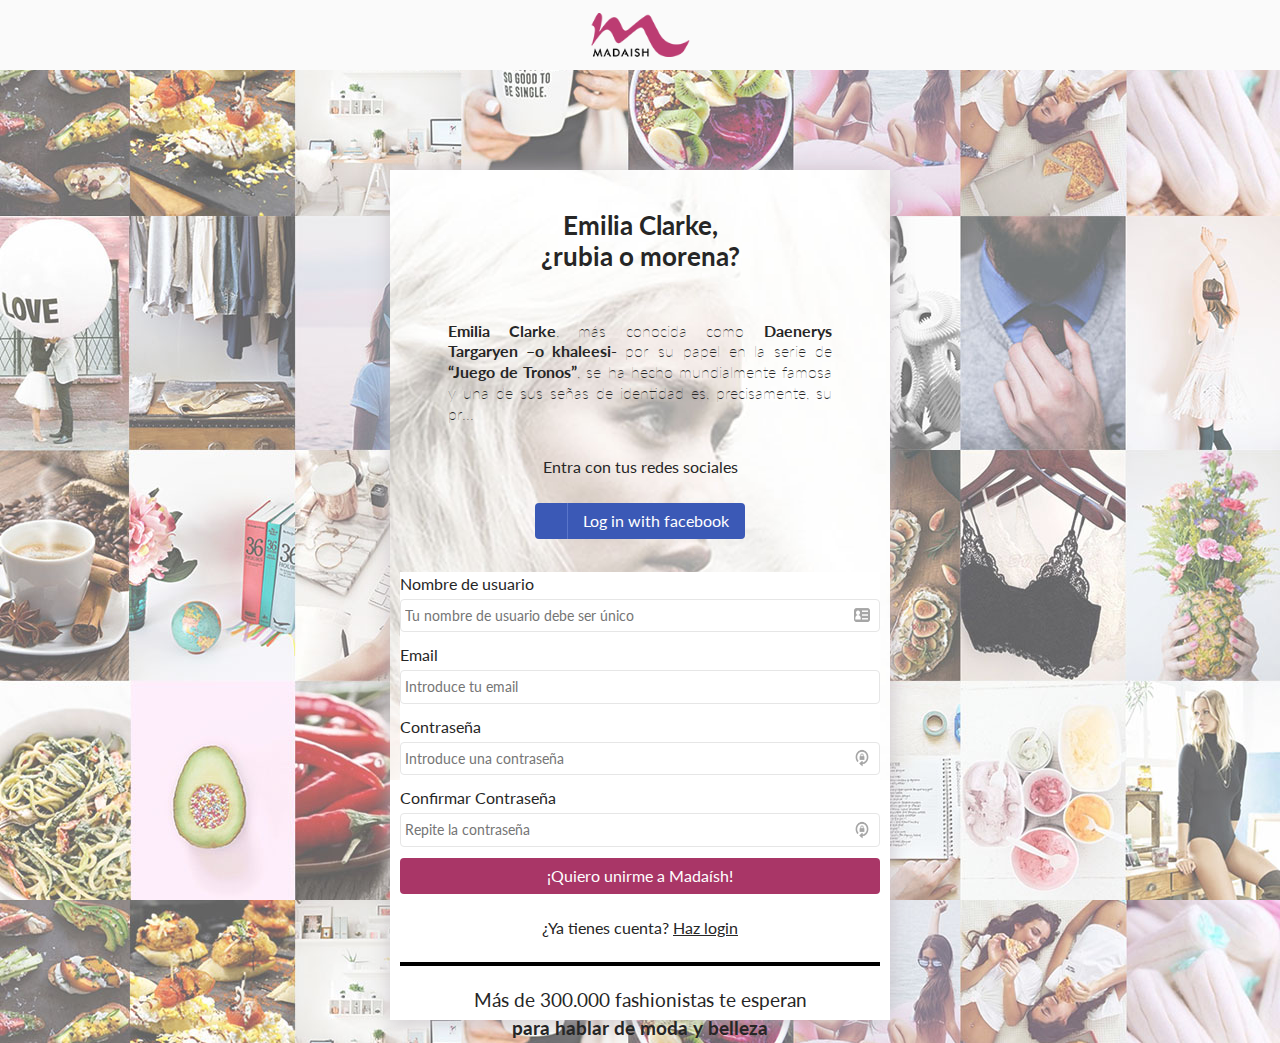
==== commit be8da48d: "Proceso finalizado" ====
--- a/landing-emilia-clark-test/index.html
+++ b/landing-emilia-clark-test/index.html
@@ -14,7 +14,7 @@
 
 <body>
 
-	<header class="cabecera ">
+	<header class="cabecera cabecera::after">
 
 			<img src="img/logo_madaish.png" alt="">
 
@@ -34,6 +34,15 @@
 
 			<p class="subtitle_post font-normal"><strong>Emilia Clarke</strong>, más conocida como <strong>Daenerys Targaryen –o khaleesi-</strong> por su papel en la serie de <strong>“Juego de Tronos”</strong>, se ha hecho mundialmente famosa y una de sus señas de identidad es, precisamente, su pr...</p>
 			
+
+
+<div class="margin-bottom align-center">
+    <p class="hide-on-popup ">Entra con tus redes sociales</p>
+        <a href="/cuenta/facebook" class="btn btn-register-facebook j-gevent" data-cat="Register" data-act="Click" data-lab="Facebook">
+        </a>
+</div>
+
+
 			<form action="/cuenta/register" method="POST" novalidate="novalidate">
     <input id="ReturnUrl" name="ReturnUrl" type="hidden" value="">
     <input id="From" name="From" type="hidden" value="">
--- a/landing-emilia-clark-test/css/style.css
+++ b/landing-emilia-clark-test/css/style.css
@@ -5,20 +5,6 @@
  *
  */
 
-
-
-.cabecera:after {
-    content: "";
-    width: 100%;
-    height: 11px;
-    position: absolute;
-    bottom: -10px;
-    left: 0;
-    background: #f7e7ee;
-    background: -webkit-linear-gradient(48deg, #f7e7ee 0%, #c2d9d3 50%, #fcf1bc 100%);
-    background: linear-gradient(42deg, #f7e7ee 0%, #c2d9d3 50%, #fcf1bc 100%);
-    box-shadow: inset 0 2px 3px 0 rgba(0, 0, 0, 0.1);
-  }
 
 
 .cabecera {
@@ -124,6 +110,7 @@
 }
 
 .bloquepost {
+  padding:10px;
   margin-left: auto;
   margin-right: auto;
   background-image: url(../img/imgpost-x.jpg);
@@ -131,15 +118,16 @@
 -moz-box-shadow: 0.5px 0.5px 20px 0px rgba(194,186,194,0.79);
 box-shadow: 0.5px 0.5px 20px 0px rgba(194,186,194,0.79);
 max-width: 500px;
-height: 610px;
+height: 850px;
 display:block;
 margin-top:100px;
+background-color: white;
 
 }
 
  .btn-register-facebook{
 
-  width: 250px; 
+  width: 210px; 
   text-align: center;
 
 
@@ -167,7 +155,9 @@
 .max-width-register {
   width: 300px;
 }
-
+.form-group {
+  background-color: transparent;
+}
 
 .margin-botton-login{
   margin-bottom: 50px;
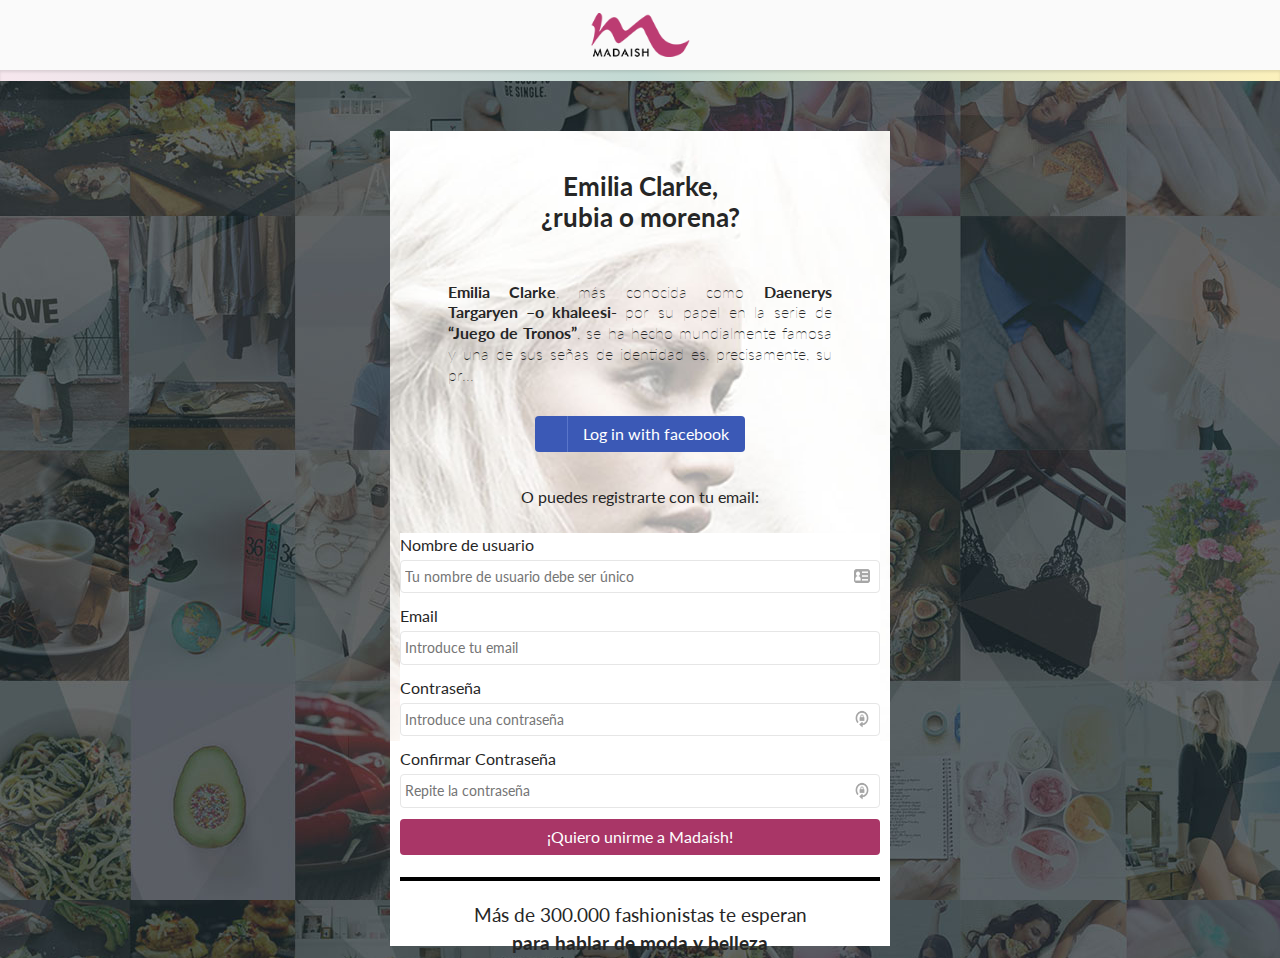
==== commit e984ac7e: "landing-definitivas" ====
--- a/landing-emilia-clark-test/index.html
+++ b/landing-emilia-clark-test/index.html
@@ -7,21 +7,20 @@
 <link href='https://fonts.googleapis.com/css?family=Lato:400,700' rel='stylesheet' type='text/css'>
 <meta charset="utf-8">
 
-<title>Landing Madaish</title>
+<title>Landing Emilia Clark Test</title>
 
 
 </head>
 
 <body>
 
-	<header class="cabecera cabecera::after">
+	<header class="cabecera">
 
 			<img src="img/logo_madaish.png" alt="">
 
 	</header>
 
-	
-
+	<div class="degradado"></div>
 
 		
 
@@ -37,10 +36,11 @@
 
 
 <div class="margin-bottom align-center">
-    <p class="hide-on-popup ">Entra con tus redes sociales</p>
+   
         <a href="/cuenta/facebook" class="btn btn-register-facebook j-gevent" data-cat="Register" data-act="Click" data-lab="Facebook">
         </a>
 </div>
+		<p class="align-center">O puedes registrarte con tu email:</p>
 
 
 			<form action="/cuenta/register" method="POST" novalidate="novalidate">
@@ -73,11 +73,7 @@
     <div class="submit align-right margin-bottom">
         <input type="submit" class="btn btn--primary btn--full j-gevent" value="¡Quiero unirme a Madaísh!" data-cat="Register" data-act="Submit" data-lab="Regular">
     </div>
-    <div class="align-center">
-        <div class="align-center">
-            ¿Ya tienes cuenta? <a href="/cuenta/login">Haz login</a>
-        </div>
-    </div>
+    
 </form>
 			
 
--- a/landing-emilia-clark-test/css/style.css
+++ b/landing-emilia-clark-test/css/style.css
@@ -73,7 +73,11 @@
 
 }
 
+.cta p {
+  padding-top: 10px;
 
+
+}
 
 .bloquefooter{
   width: 100%;
@@ -95,7 +99,7 @@
 @media screen and (min-width: 620px){
 
 html {
-  background-image: url(../img/fondo.jpg)!important;
+  background-image: url(../img/fondo_1.jpg)!important;
 }
 
 .cabecera img {
@@ -109,20 +113,27 @@
     padding-bottom: 10px;
 }
 
+.degradado{
+    width: 100%;
+    height: 11px;
+    background: #f7e7ee;
+    background: -webkit-linear-gradient(48deg, #f7e7ee 0%, #c2d9d3 50%, #fcf1bc 100%);
+    background: linear-gradient(42deg, #f7e7ee 0%, #c2d9d3 50%, #fcf1bc 100%);
+    box-shadow: inset 0 2px 3px 0 rgba(0, 0, 0, 0.1);
+}    
+
 .bloquepost {
   padding:10px;
   margin-left: auto;
   margin-right: auto;
   background-image: url(../img/imgpost-x.jpg);
--webkit-box-shadow: 0.5px 0.5px 20px 0px rgba(194,186,194,0.79);
--moz-box-shadow: 0.5px 0.5px 20px 0px rgba(194,186,194,0.79);
-box-shadow: 0.5px 0.5px 20px 0px rgba(194,186,194,0.79);
+
 max-width: 500px;
-height: 850px;
+height: 815px;
 display:block;
-margin-top:100px;
+margin-top:50px;
 background-color: white;
-
+margin-bottom: 50px;
 }
 
  .btn-register-facebook{
